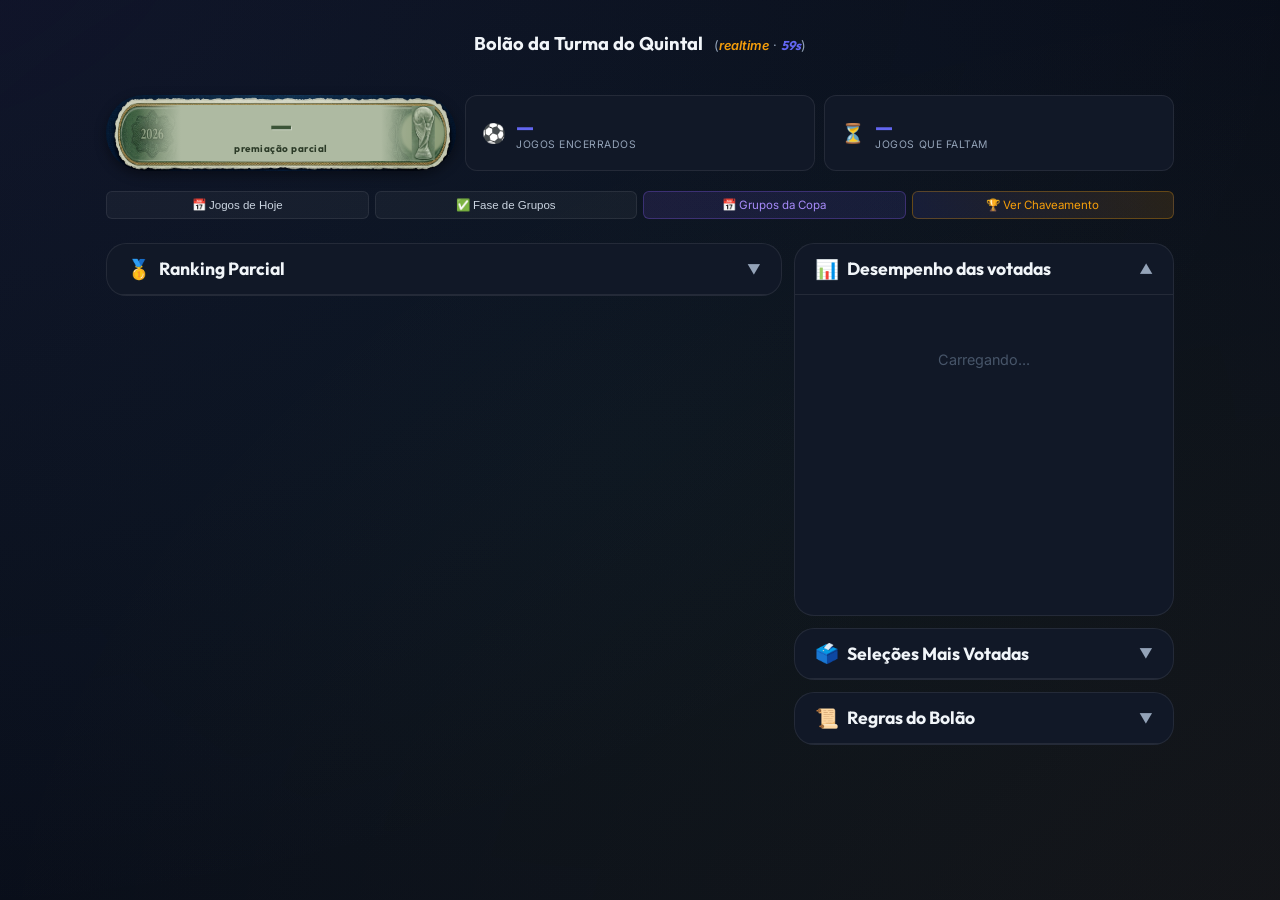
==== index.html @ 2f5d1791 "Add files via upload" ====
<!DOCTYPE html>
<html lang="pt-BR">
<head>
  <meta charset="UTF-8">
  <meta name="viewport" content="width=device-width, initial-scale=1.0">
  <title>🏆 Ranking do Bolão - Copa 2026</title>
  <meta name="description" content="Bolão da turma do Quintal - Copa do Mundo 2026">
  <link rel="preconnect" href="https://fonts.googleapis.com">
  <link rel="preconnect" href="https://fonts.gstatic.com" crossorigin>
  <link href="https://fonts.googleapis.com/css2?family=Outfit:wght@300;400;500;600;700;800;900&family=Inter:wght@300;400;500;600;700&display=swap" rel="stylesheet">

  <style>
    :root {
      --bg-base: #0a0e1a;
      --bg-card: #111827;
      --bg-card2: #1a2235;
      --bg-glass: rgba(255,255,255,0.04);
      --border: rgba(255,255,255,0.08);
      --border-glow: rgba(99,102,241,0.3);
      --primary: #6366f1;
      --primary-glow: rgba(99,102,241,0.25);
      --gold: #f59e0b;
      --gold-glow: rgba(245,158,11,0.3);
      --silver: #94a3b8;
      --bronze: #cd7c4b;
      --text: #f1f5f9;
      --text-secondary: #94a3b8;
      --text-muted: #475569;
      --green: #10b981;
      --green-glow: rgba(16,185,129,0.2);
      --red: #ef4444;
      --yellow: #eab308;
    }

    * { box-sizing: border-box; margin: 0; padding: 0; }

    body {
      background: var(--bg-base);
      color: var(--text);
      font-family: 'Inter', sans-serif;
      min-height: 100vh;
      overflow-x: hidden;
    }

    /* Animated background */
    body::before {
      content: '';
      position: fixed;
      top: -50%;
      left: -50%;
      width: 200%;
      height: 200%;
      background: 
        radial-gradient(ellipse at 20% 20%, rgba(99,102,241,0.08) 0%, transparent 50%),
        radial-gradient(ellipse at 80% 80%, rgba(245,158,11,0.05) 0%, transparent 50%),
        radial-gradient(ellipse at 50% 50%, rgba(16,185,129,0.04) 0%, transparent 60%);
      animation: bgPulse 8s ease-in-out infinite alternate;
      pointer-events: none;
      z-index: 0;
    }

    @keyframes bgPulse {
      0% { transform: scale(1) rotate(0deg); }
      100% { transform: scale(1.05) rotate(1deg); }
    }

    .page-wrapper {
      position: relative;
      z-index: 1;
      max-width: 1100px;
      margin: 0 auto;
      padding: 2rem 1rem;
    }

    /* ===== HEADER ===== */
    .header {
      text-align: center;
      margin-bottom: 2.5rem;
      position: relative;
    }

    .header-badge {
      display: inline-flex;
      align-items: center;
      gap: 8px;
      background: rgba(245,158,11,0.12);
      border: 1px solid rgba(245,158,11,0.3);
      border-radius: 50px;
      padding: 6px 16px;
      font-size: 0.78rem;
      font-weight: 600;
      color: var(--gold);
      letter-spacing: 0.05em;
      text-transform: uppercase;
      margin-bottom: 1rem;
    }

    .live-dot {
      width: 8px;
      height: 8px;
      background: var(--green);
      border-radius: 50%;
      animation: livePulse 1.5s ease-in-out infinite;
      box-shadow: 0 0 6px var(--green);
    }

    @keyframes livePulse {
      0%, 100% { opacity: 1; transform: scale(1); }
      50% { opacity: 0.6; transform: scale(0.8); }
    }

    .header h1 {
      font-family: 'Outfit', sans-serif;
      font-size: clamp(2rem, 5vw, 3.5rem);
      font-weight: 900;
      background: linear-gradient(135deg, #f59e0b 0%, #f1f5f9 40%, #6366f1 100%);
      -webkit-background-clip: text;
      -webkit-text-fill-color: transparent;
      background-clip: text;
      line-height: 1.1;
      margin-bottom: 0.5rem;
    }

    .header-sub {
      color: var(--text-secondary);
      font-size: 1.15rem;
      font-weight: 500;
    }

    .header-title-text {
      font-family: 'Outfit', sans-serif;
      font-weight: 700;
      color: var(--text);
    }

    .header-meta {
      font-size: 0.8rem;
      color: var(--text-secondary);
      font-weight: 400;
      margin-left: 6px;
    }

    .header-meta i {
      font-style: italic;
    }

    .header-meta i:first-of-type {
      color: var(--gold);
      font-weight: 600;
    }

    .timer-style {
      color: var(--primary);
      font-weight: 700;
      font-family: 'Outfit', sans-serif;
      font-style: italic;
    }

    /* ===== INFO CARDS ===== */
    .info-grid {
      display: grid;
      grid-template-columns: repeat(auto-fit, minmax(140px, 1fr));
      gap: 0.6rem;
      margin-bottom: 1.25rem;
    }

    .info-card {
      background: var(--bg-card);
      border: 1px solid var(--border);
      border-radius: 12px;
      padding: 0.65rem 1rem;
      text-align: center;
      display: flex;
      align-items: center;
      gap: 10px;
      transition: transform 0.2s, border-color 0.2s;
    }

    .info-card:hover {
      border-color: var(--border-glow);
    }

    .info-card .icon {
      font-size: 1.2rem;
      flex-shrink: 0;
    }

    .info-card .kpi-text {
      text-align: left;
    }

    .info-card .value {
      font-family: 'Outfit', sans-serif;
      font-size: 1.3rem;
      font-weight: 800;
      color: var(--primary);
      line-height: 1.1;
    }

    .info-card .label {
      font-size: 0.65rem;
      color: var(--text-secondary);
      text-transform: uppercase;
      letter-spacing: 0.05em;
      margin-top: 1px;
    }

    .info-card.premio-card {
      position: relative;
      background: url('botao.png') no-repeat center center !important;
      background-size: 100% 100% !important;
      border: none !important;
      border-radius: 999px !important;
      padding: 0.35rem 2rem !important;
      display: flex;
      align-items: center;
      justify-content: center;
      min-height: 76px;
      overflow: hidden;
      box-shadow: 0 4px 12px rgba(0,0,0,0.4);
      transition: all 0.3s cubic-bezier(0.4, 0, 0.2, 1);
    }

    .info-card.premio-card .kpi-text {
      text-align: center;
      display: flex;
      flex-direction: column;
      align-items: center;
      justify-content: center;
      width: 100%;
      max-width: 480px;
      background: linear-gradient(90deg, rgba(174,186,162,0) 0%, rgba(174,186,162,1) 15%, rgba(174,186,162,1) 85%, rgba(174,186,162,0) 100%);
      padding: 6px 30px;
      z-index: 1;
    }

    .info-card.premio-card .decor-right-bg {
      position: absolute;
      right: 9.2%;
      top: 50%;
      transform: translate(50%, -50%);
      width: 44px;
      height: 44px;
      border-radius: 50%;
      background: radial-gradient(circle, #94a582 0%, #879774 100%);
      z-index: 1;
      filter: blur(1px);
    }

    .info-card.premio-card .decor-right-taca {
      position: absolute;
      right: 9.2%;
      top: 50%;
      transform: translate(50%, -50%);
      height: 54px;
      width: auto;
      z-index: 2;
      opacity: 0.95;
    }

    .info-card.premio-card .value {
      font-family: 'Outfit', 'Georgia', serif;
      font-size: 1.6rem;
      font-weight: 800;
      color: #3b5437 !important; /* Verde dólar escuro */
      text-shadow: 1px 1px 0px rgba(255,255,255,0.4);
      letter-spacing: -0.01em;
      line-height: 1.1;
      margin-bottom: 1px;
    }

    .info-card.premio-card .label {
      font-family: 'Outfit', sans-serif;
      font-size: 0.62rem !important;
      font-weight: 700;
      color: #2b3a27 !important;
      text-transform: none !important;
      letter-spacing: 0.05em;
      display: flex;
      align-items: center;
      justify-content: center;
      gap: 4px;
    }

    .info-card.premio-card:hover {
      box-shadow: 0 6px 15px rgba(133, 187, 101, 0.25), inset 0 1px 3px rgba(255,255,255,0.3);
    }

    /* ===== MAIN LAYOUT ===== */
    .main-layout {
      display: grid;
      grid-template-columns: 1fr 380px;
      gap: 0.75rem;
      align-items: start;
    }

    @media (max-width: 900px) {
      .main-layout { grid-template-columns: 1fr; }
    }

    /* ===== RANKING CARD ===== */
    .card {
      background: var(--bg-card);
      border: 1px solid var(--border);
      border-radius: 20px;
      overflow: hidden;
    }

    .card-header {
      padding: 0.8rem 1.25rem;
      border-bottom: 1px solid var(--border);
      display: flex;
      align-items: center;
      justify-content: space-between;
    }

    .card-title {
      font-family: 'Outfit', sans-serif;
      font-size: 1.1rem;
      font-weight: 700;
      display: flex;
      align-items: center;
      gap: 8px;
    }

    .card-title .icon { font-size: 1.2rem; }

    .refresh-btn {
      background: rgba(99,102,241,0.15);
      border: 1px solid rgba(99,102,241,0.3);
      color: var(--primary);
      border-radius: 8px;
      padding: 6px 12px;
      font-size: 0.8rem;
      cursor: pointer;
      display: flex;
      align-items: center;
      gap: 6px;
      transition: all 0.2s;
      font-family: 'Inter', sans-serif;
    }

    .refresh-btn:hover {
      background: rgba(99,102,241,0.25);
      transform: scale(1.03);
    }

    .refresh-icon { transition: transform 0.6s ease; }
    .refresh-btn.spinning .refresh-icon { transform: rotate(360deg); }

    /* ===== RANKING LIST ===== */
    .ranking-list {
      padding: 1rem;
    }

    .ranking-item {
      display: grid;
      grid-template-columns: 40px 36px auto 1fr auto;
      align-items: center;
      gap: 12px;
      padding: 14px 12px;
      border-radius: 14px;
      margin-bottom: 8px;
      background: var(--bg-glass);
      border: 1px solid transparent;
      transition: all 0.3s ease;
      position: relative;
      overflow: hidden;
      cursor: pointer;
    }

    .ranking-item::before {
      content: '';
      position: absolute;
      inset: 0;
      background: linear-gradient(90deg, transparent, var(--item-glow, transparent));
      opacity: 0;
      transition: opacity 0.3s;
    }

    .ranking-item:hover {
      background: rgba(255,255,255,0.06);
      border-color: var(--border);
    }

    .ranking-item:hover::before { opacity: 1; }

    .ranking-item.rank-1 {
      background: linear-gradient(135deg, rgba(245,158,11,0.12), rgba(245,158,11,0.04));
      border-color: rgba(245,158,11,0.2);
      --item-glow: rgba(245,158,11,0.1);
    }

    .ranking-item.rank-2 {
      background: linear-gradient(135deg, rgba(148,163,184,0.1), rgba(148,163,184,0.03));
      border-color: rgba(148,163,184,0.15);
      --item-glow: rgba(148,163,184,0.1);
    }

    .ranking-item.rank-3 {
      background: linear-gradient(135deg, rgba(205,124,75,0.1), rgba(205,124,75,0.03));
      border-color: rgba(205,124,75,0.15);
      --item-glow: rgba(205,124,75,0.1);
    }

    .rank-badge {
      width: 36px;
      height: 36px;
      border-radius: 10px;
      display: flex;
      align-items: center;
      justify-content: center;
      font-family: 'Outfit', sans-serif;
      font-weight: 800;
      font-size: 1rem;
      flex-shrink: 0;
    }

    .rank-badge.r1 { background: linear-gradient(135deg, #f59e0b, #d97706); color: #fff; box-shadow: 0 4px 12px rgba(245,158,11,0.4); }
    .rank-badge.r2 { background: linear-gradient(135deg, #94a3b8, #64748b); color: #fff; box-shadow: 0 4px 12px rgba(148,163,184,0.3); }
    .rank-badge.r3 { background: linear-gradient(135deg, #cd7c4b, #a05a30); color: #fff; box-shadow: 0 4px 12px rgba(205,124,75,0.3); }
    .rank-badge.rN { background: rgba(255,255,255,0.07); color: var(--text-muted); border: 1px solid var(--border); }

    .flag-img {
      width: 36px;
      height: 26px;
      object-fit: cover;
      border-radius: 5px;
      border: 1px solid rgba(255,255,255,0.1);
      box-shadow: 0 2px 8px rgba(0,0,0,0.3);
      flex-shrink: 0;
    }

    .item-info { min-width: 0; }

    .item-name {
      font-family: 'Outfit', sans-serif;
      font-weight: 700;
      font-size: 0.95rem;
      white-space: nowrap;
      overflow: hidden;
      text-overflow: ellipsis;
    }

    .item-team {
      font-size: 0.76rem;
      color: var(--text-muted);
      display: flex;
      align-items: center;
      gap: 4px;
      margin-top: 2px;
    }

    .item-team .wins-badge {
      background: rgba(16,185,129,0.15);
      color: var(--green);
      border: 1px solid rgba(16,185,129,0.2);
      border-radius: 4px;
      padding: 1px 5px;
      font-size: 0.68rem;
      font-weight: 600;
    }

    .item-team .eliminated-badge {
      background: rgba(239,68,68,0.12);
      color: var(--red);
      border: 1px solid rgba(239,68,68,0.2);
      border-radius: 4px;
      padding: 1px 5px;
      font-size: 0.68rem;
      font-weight: 600;
    }

    /* Progress bar */
    .progress-col {
      display: flex;
      flex-direction: column;
      gap: 4px;
      min-width: 0;
    }

    .progress-bar-wrap {
      background: rgba(255,255,255,0.06);
      border-radius: 50px;
      height: 8px;
      overflow: hidden;
      position: relative;
    }

    .progress-bar-fill {
      height: 100%;
      border-radius: 50px;
      transition: width 1s cubic-bezier(0.4, 0, 0.2, 1);
      position: relative;
    }

    .progress-bar-fill::after {
      content: '';
      position: absolute;
      top: 0;
      right: 0;
      width: 20px;
      height: 100%;
      background: linear-gradient(90deg, transparent, rgba(255,255,255,0.4));
      border-radius: 50px;
      animation: shimmer 2s infinite;
    }

    @keyframes shimmer {
      0% { opacity: 0; }
      50% { opacity: 1; }
      100% { opacity: 0; }
    }

    .progress-pct {
      font-family: 'Outfit', sans-serif;
      font-weight: 800;
      font-size: 1.05rem;
      text-align: right;
      flex-shrink: 0;
      min-width: 52px;
    }

    /* ===== CHART CARD ===== */
    .chart-section {
      display: flex;
      flex-direction: column;
      gap: 0.75rem;
    }

    .chart-wrap {
      padding: 1.5rem;
      position: relative;
      min-height: 320px;
    }

    .chart-bars {
      display: flex;
      flex-direction: column;
      gap: 12px;
    }

    .chart-bar-row {
      display: grid;
      grid-template-columns: 110px 1fr 58px;
      align-items: center;
      gap: 10px;
    }

    .chart-bar-label {
      font-size: 0.78rem;
      font-weight: 600;
      color: var(--text-secondary);
      text-align: right;
      display: flex;
      align-items: center;
      gap: 6px;
      justify-content: flex-end;
    }

    .chart-bar-label img {
      width: 22px;
      height: 16px;
      object-fit: cover;
      border-radius: 3px;
      flex-shrink: 0;
    }

    .chart-bar-outer {
      background: rgba(255,255,255,0.05);
      border-radius: 50px;
      height: 22px;
      overflow: hidden;
      position: relative;
    }

    .chart-bar-inner {
      height: 100%;
      border-radius: 50px;
      transition: width 1.2s cubic-bezier(0.4, 0, 0.2, 1);
      display: flex;
      align-items: center;
      justify-content: flex-end;
      padding-right: 8px;
      font-size: 0.7rem;
      font-weight: 700;
      color: rgba(255,255,255,0.9);
    }

    .chart-bar-pct {
      font-family: 'Outfit', sans-serif;
      font-weight: 700;
      font-size: 0.85rem;
      color: var(--text-secondary);
    }

    /* ===== RECENT RESULTS ===== */
    .results-list {
      padding: 0.75rem 1rem;
      display: flex;
      flex-direction: column;
      gap: 8px;
    }

    .result-item {
      display: flex;
      align-items: center;
      justify-content: space-between;
      padding: 10px 12px;
      background: var(--bg-glass);
      border-radius: 10px;
      border: 1px solid var(--border);
      font-size: 0.82rem;
    }

    .result-teams {
      display: flex;
      align-items: center;
      gap: 6px;
      font-weight: 600;
    }

    .result-teams img {
      width: 22px;
      height: 16px;
      object-fit: cover;
      border-radius: 3px;
    }

    .score-badge {
      background: rgba(99,102,241,0.2);
      color: var(--primary);
      border: 1px solid rgba(99,102,241,0.3);
      border-radius: 6px;
      padding: 3px 10px;
      font-family: 'Outfit', sans-serif;
      font-weight: 800;
      font-size: 0.9rem;
      letter-spacing: 2px;
    }

    .result-status {
      display: flex;
      align-items: center;
      gap: 5px;
      font-size: 0.73rem;
      color: var(--text-muted);
    }

    .status-dot-green {
      width: 6px;
      height: 6px;
      border-radius: 50%;
      background: var(--green);
      box-shadow: 0 0 5px var(--green);
    }

    /* ===== VOTERS POPUP ===== */
    .voters-modal {
      display: none;
      position: fixed;
      inset: 0;
      background: rgba(0,0,0,0.7);
      backdrop-filter: blur(8px);
      z-index: 100;
      place-items: center;
    }

    .voters-modal.open {
      display: grid;
      animation: fadeIn 0.2s ease;
    }

    @keyframes fadeIn {
      from { opacity: 0; }
      to { opacity: 1; }
    }

    .voters-content {
      background: var(--bg-card);
      border: 1px solid var(--border-glow);
      border-radius: 20px;
      padding: 2rem;
      max-width: 400px;
      width: 90%;
      animation: slideUp 0.25s ease;
    }

    @keyframes slideUp {
      from { transform: translateY(20px); opacity: 0; }
      to { transform: translateY(0); opacity: 1; }
    }

    .voters-title {
      font-family: 'Outfit', sans-serif;
      font-size: 1.2rem;
      font-weight: 800;
      margin-bottom: 1rem;
      display: flex;
      align-items: center;
      gap: 10px;
    }

    .voter-chip {
      display: inline-flex;
      align-items: center;
      gap: 6px;
      background: rgba(255,255,255,0.06);
      border: 1px solid var(--border);
      border-radius: 50px;
      padding: 6px 12px;
      font-size: 0.82rem;
      font-weight: 500;
      margin: 4px;
    }

    .voter-chip .avatar {
      width: 22px;
      height: 22px;
      border-radius: 50%;
      background: linear-gradient(135deg, var(--primary), #a855f7);
      display: flex;
      align-items: center;
      justify-content: center;
      font-size: 0.65rem;
      font-weight: 700;
      color: #fff;
    }

    .close-btn {
      margin-top: 1.5rem;
      width: 100%;
      background: rgba(99,102,241,0.15);
      border: 1px solid rgba(99,102,241,0.3);
      color: var(--primary);
      border-radius: 10px;
      padding: 10px;
      font-family: 'Outfit', sans-serif;
      font-weight: 700;
      font-size: 0.9rem;
      cursor: pointer;
      transition: all 0.2s;
    }

    .close-btn:hover {
      background: rgba(99,102,241,0.25);
    }

    /* ===== LAST UPDATE ===== */
    .last-update {
      text-align: center;
      font-size: 0.75rem;
      color: var(--text-muted);
      padding: 0.75rem;
    }

    /* ===== FOOTER LINK ===== */
    .footer-link {
      text-align: center;
      margin-top: 2rem;
      padding: 1rem;
    }

    .footer-link a {
      display: inline-flex;
      align-items: center;
      gap: 8px;
      color: var(--text-secondary);
      text-decoration: none;
      font-size: 0.85rem;
      transition: color 0.2s;
    }

    .footer-link a:hover { color: var(--primary); }

    /* ===== LOADING STATE ===== */
    .skeleton {
      background: linear-gradient(90deg, rgba(255,255,255,0.04) 25%, rgba(255,255,255,0.08) 50%, rgba(255,255,255,0.04) 75%);
      background-size: 200% 100%;
      animation: skeleton 1.5s infinite;
      border-radius: 8px;
    }

    @keyframes skeleton {
      0% { background-position: 200% 0; }
      100% { background-position: -200% 0; }
    }

    /* ===== CROWN ANIMATION ===== */
    .crown-spin {
      display: inline-block;
      animation: crownspin 4s ease-in-out infinite;
    }

    @keyframes crownspin {
      0%, 100% { transform: rotate(-5deg) scale(1); }
      50% { transform: rotate(5deg) scale(1.1); }
    }

    /* ===== COPA STAGE INFO ===== */
    .stage-info {
      display: flex;
      align-items: center;
      justify-content: center;
      gap: 6px;
      flex-wrap: wrap;
      margin-bottom: 1.5rem;
    }

    .stage-chip {
      background: rgba(255,255,255,0.04);
      border: 1px solid var(--border);
      border-radius: 6px;
      padding: 6px 10px;
      font-size: 0.72rem;
      color: #cbd5e1;
      display: flex;
      align-items: center;
      justify-content: center;
      gap: 4px;
      flex: 1 1 140px;
      text-align: center;
      cursor: pointer;
      transition: all 0.2s ease;
    }

    .stage-chip:hover {
      background: rgba(255,255,255,0.08);
      color: var(--text);
      border-color: var(--border-glow);
    }

    .stage-chip.active {
      background: rgba(99,102,241,0.12);
      border-color: rgba(99,102,241,0.3);
      color: var(--primary);
      font-weight: 600;
    }

    .stage-chip.done {
      background: rgba(16,185,129,0.08);
      border-color: rgba(16,185,129,0.2);
      color: var(--green);
    }

    /* Tooltip on hover */
    .tooltip-wrap {
      position: relative;
    }

    .tooltip-wrap:hover .tooltip-box {
      display: block;
    }

    .tooltip-box {
      display: none;
      position: absolute;
      bottom: calc(100% + 8px);
      left: 50%;
      transform: translateX(-50%);
      background: #1e293b;
      border: 1px solid var(--border);
      border-radius: 8px;
      padding: 6px 10px;
      font-size: 0.72rem;
      color: var(--text-secondary);
      white-space: nowrap;
      z-index: 10;
      pointer-events: none;
    }

    /* NO CHANCE state */
    .no-chance {
      opacity: 0.4;
    }

    /* Animação entrada items */
    @keyframes slideInLeft {
      from { opacity: 0; transform: translateX(-20px); }
      to { opacity: 1; transform: translateX(0); }
    }

    .ranking-item {
      animation: slideInLeft 0.4s ease both;
    }

    .ranking-item:nth-child(1) { animation-delay: 0.05s; }
    .ranking-item:nth-child(2) { animation-delay: 0.1s; }
    .ranking-item:nth-child(3) { animation-delay: 0.15s; }
    .ranking-item:nth-child(4) { animation-delay: 0.2s; }
    .ranking-item:nth-child(5) { animation-delay: 0.25s; }
    .ranking-item:nth-child(6) { animation-delay: 0.3s; }
    .ranking-item:nth-child(7) { animation-delay: 0.35s; }
    .ranking-item:nth-child(8) { animation-delay: 0.4s; }
    .ranking-item:nth-child(9) { animation-delay: 0.45s; }
    .ranking-item:nth-child(10) { animation-delay: 0.5s; }

    .empty-state {
      text-align: center;
      color: var(--text-muted);
      padding: 2rem;
      font-size: 0.9rem;
    }

    .tag-jogos {
      font-size: 0.7rem;
      color: var(--text-muted);
      font-weight: 400;
    }

    /* ===== MOST VOTED LIST ===== */
    .most-voted-list {
      padding: 0.75rem 1rem;
      display: flex;
      flex-direction: column;
      gap: 6px;
    }

    .mv-item {
      border-radius: 12px;
      border: 1px solid var(--border);
      overflow: hidden;
      transition: border-color 0.2s;
    }

    .mv-item:hover {
      border-color: var(--border-glow);
    }

    .mv-header {
      display: grid;
      grid-template-columns: 28px 30px 1fr auto 28px;
      align-items: center;
      gap: 8px;
      padding: 9px 12px;
      cursor: pointer;
      background: var(--bg-glass);
      transition: background 0.2s;
    }

    .mv-header:hover { background: rgba(255,255,255,0.07); }

    .mv-rank {
      font-family: 'Outfit', sans-serif;
      font-weight: 800;
      font-size: 0.85rem;
      color: var(--text-muted);
      text-align: center;
    }

    .mv-rank.gold   { color: var(--gold); }
    .mv-rank.silver { color: var(--silver); }
    .mv-rank.bronze { color: var(--bronze); }

    .mv-flag {
      width: 30px;
      height: 21px;
      object-fit: cover;
      border-radius: 4px;
      border: 1px solid rgba(255,255,255,0.1);
    }

    .mv-name {
      font-family: 'Outfit', sans-serif;
      font-weight: 700;
      font-size: 0.88rem;
      white-space: nowrap;
      overflow: hidden;
      text-overflow: ellipsis;
    }

    .mv-votes {
      font-family: 'Outfit', sans-serif;
      font-weight: 800;
      font-size: 0.85rem;
      color: var(--primary);
      white-space: nowrap;
    }

    .mv-chevron {
      font-size: 0.7rem;
      color: var(--text-muted);
      transition: transform 0.25s;
      text-align: center;
    }

    .mv-item.open .mv-chevron { transform: rotate(180deg); }

    .mv-voters {
      display: none;
      padding: 8px 12px 10px;
      background: rgba(0,0,0,0.2);
      flex-wrap: wrap;
      gap: 4px;
    }

    .mv-item.open .mv-voters { display: flex; }

    .mv-voter-tag {
      background: rgba(99,102,241,0.12);
      border: 1px solid rgba(99,102,241,0.2);
      color: var(--text-secondary);
      border-radius: 50px;
      padding: 3px 10px;
      font-size: 0.75rem;
      font-weight: 500;
    }

    /* ===== COLLAPSIBLE CARDS ===== */
    .card-chevron {
      font-size: 0.85rem;
      color: var(--text-secondary);
      transition: transform 0.25s ease;
      display: inline-block;
      transform: rotate(180deg);
    }

    .card.collapsed .card-chevron {
      transform: rotate(0deg);
    }

    .card-body-collapse {
      max-height: 2000px;
      overflow: hidden;
      transition: max-height 0.4s cubic-bezier(0.4, 0, 0.2, 1), opacity 0.3s ease;
      opacity: 1;
    }

    .card.collapsed .card-body-collapse {
      max-height: 0;
      opacity: 0;
      pointer-events: none;
    }

    /* Mobile-first enhancements for smartphone screen widths */
    @media (max-width: 520px) {
      .page-wrapper {
        padding: 1rem 0.5rem;
      }
      .header {
        margin-bottom: 1.5rem;
      }
      .header h1 {
        font-size: 2.2rem;
      }
      .info-grid {
        grid-template-columns: 1fr 1fr;
        gap: 0.5rem;
      }
      .info-card {
        padding: 0.5rem 0.75rem;
        gap: 8px;
      }
      .info-card.premio-card {
        grid-column: span 2;
        min-height: 60px !important;
      }
      .info-card.premio-card .decor-right-bg {
        width: 32px !important;
        height: 32px !important;
        right: 9.2% !important;
      }
      .info-card.premio-card .decor-right-taca {
        height: 42px !important;
        right: 9.2% !important;
      }
      .info-card .value {
        font-size: 1.15rem;
      }
      .info-card .label {
        font-size: 0.6rem;
      }
      
      .ranking-list {
        padding: 0.5rem;
      }
      .ranking-item {
        grid-template-columns: 32px 32px 1fr auto;
        gap: 8px;
        padding: 10px 8px;
        border-radius: 10px;
      }
      .rank-badge {
        width: 30px;
        height: 30px;
        font-size: 0.85rem;
      }
      .flag-img {
        width: 32px;
        height: 22px;
      }
      .item-name {
        font-size: 0.85rem;
      }
      .item-team {
        font-size: 0.7rem;
      }
      .item-team .wins-badge, .item-team .eliminated-badge {
        font-size: 0.62rem;
        padding: 0 4px;
      }
      .progress-col {
        display: none;
      }
      .progress-pct {
        font-size: 0.95rem;
        min-width: auto;
      }

      .stage-info {
        gap: 4px;
        margin-bottom: 1rem;
      }
      .stage-chip {
        padding: 4px 6px;
        font-size: 0.68rem;
        gap: 2px;
        flex: 1 1 110px;
      }

      #stageGamesList {
        grid-template-columns: 1fr !important;
        padding: 0.75rem !important;
        max-height: 340px;
      }
      
      .result-item {
        padding: 10px 8px !important;
        gap: 4px !important;
      }
      
      .result-teams {
        font-size: 0.78rem !important;
        gap: 4px !important;
      }
      
      .result-teams img {
        width: 18px;
        height: 12px;
      }
      
      .score-badge {
        font-size: 0.72rem !important;
        padding: 2px 6px !important;
        min-width: 68px;
      }

      .chart-wrap {
        padding: 1rem;
        min-height: auto;
      }
      .chart-bar-row {
        grid-template-columns: 85px 1fr 48px;
        gap: 6px;
      }
      .chart-bar-label {
        font-size: 0.72rem;
      }
      .chart-bar-label img {
        width: 18px;
        height: 13px;
      }
      .chart-bar-outer {
        height: 18px;
      }
      .chart-bar-pct {
        font-size: 0.75rem;
      }
      
      .voters-content {
        padding: 1.25rem;
        width: 95%;
      }
      .voter-chip {
        font-size: 0.78rem;
        padding: 4px 10px;
      }
    }
  </style>
</head>

<body>

<!-- Voters Modal -->
<div class="voters-modal" id="votersModal" onclick="closeModal(event)">
  <div class="voters-content">
    <div class="voters-title">
      <span id="modalFlag"></span>
      <span id="modalTeamName"></span>
    </div>
    <div id="modalVotersList"></div>
    <button class="close-btn" onclick="document.getElementById('votersModal').classList.remove('open')">Fechar</button>
  </div>
</div>

<div class="page-wrapper">

  <!-- Header -->
  <div class="header">
    <p class="header-sub">
      <span class="header-title-text">Bolão da Turma do Quintal</span>
      <span class="header-meta">
        (<i>realtime</i> · <i id="updateTimer" class="timer-style">—</i>)
      </span>
    </p>
  </div>

  <!-- Info Cards -->
  <div class="info-grid">
    <div class="info-card premio-card">
      <div class="decor-right-bg"></div>
      <img src="taca_oliva.png" class="decor-right-taca" alt="Taça">
      <div class="kpi-text">
        <div class="value" id="premioValor">—</div>
        <div class="label" id="premioLider">premiação parcial</div>
      </div>
    </div>
    <div class="info-card">
      <div class="icon">⚽</div>
      <div class="kpi-text">
        <div class="value" id="totalJogos">—</div>
        <div class="label">Jogos Encerrados</div>
      </div>
    </div>
    <div class="info-card">
      <div class="icon">⏳</div>
      <div class="kpi-text">
        <div class="value" id="jogosRestantes">—</div>
        <div class="label">Jogos que Faltam</div>
      </div>
    </div>
  </div>

  <!-- Stage info -->
  <div class="stage-info" id="stageInfo">
    <button class="stage-chip" data-stage="today" onclick="changeGamesStage('today')">📅 Jogos de Hoje</button>
    <button class="stage-chip" data-stage="groups" onclick="changeGamesStage('groups')">✅ Fase de Grupos</button>
    <button class="stage-chip" data-stage="r32" onclick="changeGamesStage('r32')" style="display: none;">16 Avos (R32)</button>
    <button class="stage-chip" data-stage="oitavas" onclick="changeGamesStage('oitavas')" style="display: none;">Oitavas</button>
    <button class="stage-chip" data-stage="quartas" onclick="changeGamesStage('quartas')" style="display: none;">Quartas</button>
    <button class="stage-chip" data-stage="semi" onclick="changeGamesStage('semi')" style="display: none;">Semifinais</button>
    <button class="stage-chip" data-stage="final" onclick="changeGamesStage('final')" style="display: none;">Finais</button>
    <a href="grupos.html" class="stage-chip" style="display:inline-flex;align-items:center;gap:5px;text-decoration:none;background:linear-gradient(135deg,rgba(139,92,246,0.12),rgba(99,102,241,0.12));border-color:rgba(139,92,246,0.3);color:#a78bfa;">📅 Grupos da Copa</a>
    <a href="chaveamento.html" class="stage-chip" style="display:inline-flex;align-items:center;gap:5px;text-decoration:none;background:linear-gradient(245deg,rgba(245,158,11,0.12),rgba(99,102,241,0.12));border-color:rgba(245,158,11,0.3);color:var(--gold);">🏆 Ver Chaveamento</a>
  </div>

  <!-- Games Container (controlled by Stage Chips) -->
  <div class="card" id="gamesCard" style="margin-bottom: 1.5rem; display: none;">
    <div class="card-header">
      <div class="card-title">
        <span class="icon">⚽</span> Jogos da Copa · <span id="activeStageTitle" style="color: var(--primary);">Fase de Grupos</span>
      </div>
    </div>
    <div class="results-list" id="stageGamesList" style="max-height: 380px; overflow-y: auto; display: grid; grid-template-columns: repeat(auto-fill, minmax(280px, 1fr)); gap: 10px; padding: 1.25rem;">
      <div class="empty-state">Carregando jogos...</div>
    </div>
  </div>

  <!-- Main Layout -->
  <div class="main-layout">

    <!-- Ranking List (left) -->
    <div class="card collapsed" id="rankingCard">
      <div class="card-header" onclick="toggleCard('rankingCard')" style="cursor: pointer;">
        <div class="card-title">
          <span class="icon">🥇</span> Ranking Parcial
        </div>
        <div style="display: flex; align-items: center; gap: 8px; flex-shrink: 0;">
          <button class="refresh-btn" id="refreshBtn" onclick="refreshData(event)" style="display: none;">
            <span class="refresh-icon" id="refreshIcon">↻</span> Atualizar
          </button>
          <span class="card-chevron">▼</span>
        </div>
      </div>
      <div class="card-body-collapse">
        <div class="ranking-list" id="rankingList">
          <div class="empty-state">Carregando dados da Copa...</div>
        </div>
        <div class="last-update" id="lastUpdate">—</div>
      </div>
    </div>

    <!-- Right column -->
    <div class="chart-section">

      <!-- Chart Card -->
      <div class="card" id="chartCard">
        <div class="card-header" onclick="toggleCard('chartCard')" style="cursor: pointer;">
          <div class="card-title"><span class="icon">📊</span> Desempenho das votadas</div>
          <span class="card-chevron">▼</span>
        </div>
        <div class="card-body-collapse">
          <div class="chart-wrap">
            <div class="chart-bars" id="chartBars">
              <div class="empty-state">Carregando...</div>
            </div>
          </div>
        </div>
      </div>

      <!-- Seleções Mais Votadas -->
      <div class="card collapsed" id="mostVotedCard">
        <div class="card-header" onclick="toggleCard('mostVotedCard')" style="cursor: pointer;">
          <div class="card-title"><span class="icon">🗳️</span> Seleções Mais Votadas</div>
          <span class="card-chevron">▼</span>
        </div>
        <div class="card-body-collapse">
          <div class="most-voted-list" id="mostVotedList">
            <div class="empty-state">Carregando...</div>
          </div>
        </div>
      </div>

      <!-- Regras do Bolão -->
      <div class="card collapsed" id="rulesCard">
        <div class="card-header" onclick="toggleCard('rulesCard')" style="cursor: pointer;">
          <div class="card-title"><span class="icon">📜</span> Regras do Bolão</div>
          <span class="card-chevron">▼</span>
        </div>
        <div class="card-body-collapse">
          <div style="padding: 1.25rem; font-size: 0.85rem; line-height: 1.6; color: var(--text-secondary); display: flex; flex-direction: column; gap: 12px;">
            <div style="display: flex; gap: 10px; align-items: flex-start;">
              <span style="color: var(--primary); font-weight: bold; font-size: 1rem; line-height: 1.2;">•</span>
              <span>O vencedor do bolão será o participante que votou na seleção que melhor ficar colocada caso nenhuma das escolhidas seja a campeã.</span>
            </div>
            <div style="display: flex; gap: 10px; align-items: flex-start;">
              <span style="color: var(--primary); font-weight: bold; font-size: 1rem; line-height: 1.2;">•</span>
              <span>Caso nenhuma das seleções escolhidas passe de fase, o vencedor será quem escolheu a seleção que fizer melhor saldo de gols.</span>
            </div>
            <div style="display: flex; gap: 10px; align-items: flex-start;">
              <span style="color: var(--primary); font-weight: bold; font-size: 1rem; line-height: 1.2;">•</span>
              <span>Caso não tenha nenhum critério de desempate, pegamos o 30 pila de cada um e fizemos um churrasco. 🍖</span>
            </div>
          </div>
        </div>
      </div>



    </div>
  </div>



</div>

<script>
  // =========================================================
  // DADOS DOS PARTICIPANTES (do votos.csv)
  // =========================================================
  const PARTICIPANTES = [
    // teamEN = nome exato que a API retorna em home_team_name_en / away_team_name_en (lowercase)
    { name: "Denis Guarda",           team: "Espanha",         code: "es",     teamEN: "spain" },
    { name: "Vinicius Grassi",        team: "Senegal",         code: "sn",     teamEN: "senegal" },
    { name: "Roberto Joinvile",       team: "Espanha",         code: "es",     teamEN: "spain" },
    { name: "Carlo Bigo",             team: "Brasil",          code: "br",     teamEN: "brazil" },
    { name: "Matheus Santos bigode",  team: "Portugal",        code: "pt",     teamEN: "portugal" },
    { name: "Tiago Bicuira",          team: "Holanda",         code: "nl",     teamEN: "netherlands" },
    { name: "Maicon Espetinho",       team: "França",          code: "fr",     teamEN: "france" },
    { name: "Federico Renda",         team: "Argentina",       code: "ar",     teamEN: "argentina" },
    { name: "Leonardo Foesten",       team: "Brasil",          code: "br",     teamEN: "brazil" },
    { name: "Vinicius Reis",          team: "Alemanha",        code: "de",     teamEN: "germany" },
    { name: "João Pacheco",           team: "Argentina",       code: "ar",     teamEN: "argentina" },
    { name: "Rodrigo Bender",         team: "Espanha",         code: "es",     teamEN: "spain" },
    { name: "André Trento",           team: "Holanda",         code: "nl",     teamEN: "netherlands" },
    { name: "Vicente Filho",          team: "Portugal",        code: "pt",     teamEN: "portugal" },
    { name: "Gustavo Cunha",          team: "Brasil",          code: "br",     teamEN: "brazil" },
    { name: "Francisco Lamaison",     team: "Uruguai",         code: "uy",     teamEN: "uruguay" },
    { name: "Edu Alcará",             team: "França",          code: "fr",     teamEN: "france" },
    { name: "Gustavo Bassegio",       team: "Holanda",         code: "nl",     teamEN: "netherlands" },
    { name: "Deivid Mendes",          team: "Holanda",         code: "nl",     teamEN: "netherlands" },
    { name: "Felipe Pacheco",         team: "Argentina",       code: "ar",     teamEN: "argentina" },
    { name: "Alexandre Chaves",       team: "Espanha",         code: "es",     teamEN: "spain" },
    { name: "Edson Fehlauer",         team: "Brasil",          code: "br",     teamEN: "brazil" },
    { name: "Omar Conversa Fiada",    team: "França",          code: "fr",     teamEN: "france" },
    { name: "Guilherme Pruinelli",    team: "Portugal",        code: "pt",     teamEN: "portugal" },
    { name: "Alberto Mateus",         team: "Portugal",        code: "pt",     teamEN: "portugal" },
    { name: "Seco",                   team: "Espanha",         code: "es",     teamEN: "spain" },
    { name: "Rafael Pruinelli",       team: "Inglaterra",      code: "gb-eng", teamEN: "england" },
    { name: "Diego Fraga",            team: "Estados Unidos",  code: "us",     teamEN: "united states" },
  ];

  // Mapeamento de nomes de times da API (inglês) para português e código de bandeira
  const TEAM_MAP = {
    "mexico":                   { pt: "México",         code: "mx" },
    "south africa":             { pt: "África do Sul",  code: "za" },
    "south korea":              { pt: "Coreia do Sul",  code: "kr" },
    "czech republic":           { pt: "Tchéquia",       code: "cz" },
    "canada":                   { pt: "Canadá",         code: "ca" },
    "bosnia and herzegovina":   { pt: "Bósnia",         code: "ba" },
    "qatar":                    { pt: "Catar",          code: "qa" },
    "switzerland":              { pt: "Suíça",          code: "ch" },
    "brazil":                   { pt: "Brasil",         code: "br" },
    "morocco":                  { pt: "Marrocos",       code: "ma" },
    "haiti":                    { pt: "Haiti",          code: "ht" },
    "scotland":                 { pt: "Escócia",        code: "gb-sct" },
    "united states":            { pt: "Estados Unidos", code: "us" },
    "paraguay":                 { pt: "Paraguai",       code: "py" },
    "australia":                { pt: "Austrália",      code: "au" },
    "turkey":                   { pt: "Turquia",        code: "tr" },
    "germany":                  { pt: "Alemanha",       code: "de" },
    "curaçao":                  { pt: "Curaçao",        code: "cw" },
    "ivory coast":              { pt: "Costa do Marfim",code: "ci" },
    "ecuador":                  { pt: "Equador",        code: "ec" },
    "netherlands":              { pt: "Holanda",        code: "nl" },
    "japan":                    { pt: "Japão",          code: "jp" },
    "sweden":                   { pt: "Suécia",         code: "se" },
    "tunisia":                  { pt: "Tunísia",        code: "tn" },
    "belgium":                  { pt: "Bélgica",        code: "be" },
    "egypt":                    { pt: "Egito",          code: "eg" },
    "iran":                     { pt: "Irã",            code: "ir" },
    "new zealand":              { pt: "Nova Zelândia",  code: "nz" },
    "spain":                    { pt: "Espanha",        code: "es" },
    "cape verde":               { pt: "Cabo Verde",     code: "cv" },
    "saudi arabia":             { pt: "Arábia Saudita", code: "sa" },
    "uruguay":                  { pt: "Uruguai",        code: "uy" },
    "france":                   { pt: "França",         code: "fr" },
    "senegal":                  { pt: "Senegal",        code: "sn" },
    "iraq":                     { pt: "Iraque",         code: "iq" },
    "norway":                   { pt: "Noruega",        code: "no" },
    "argentina":                { pt: "Argentina",      code: "ar" },
    "algeria":                  { pt: "Argélia",        code: "dz" },
    "austria":                  { pt: "Áustria",        code: "at" },
    "jordan":                   { pt: "Jordânia",       code: "jo" },
    "portugal":                 { pt: "Portugal",       code: "pt" },
    "democratic republic of the congo": { pt: "RD Congo", code: "cd" },
    "uzbekistan":               { pt: "Uzbequistão",    code: "uz" },
    "colombia":                 { pt: "Colômbia",       code: "co" },
    "england":                  { pt: "Inglaterra",     code: "gb-eng" },
    "croatia":                  { pt: "Croácia",        code: "hr" },
    "ghana":                    { pt: "Gana",           code: "gh" },
    "panama":                   { pt: "Panamá",         code: "pa" },
  };

  // Fase da copa → número da fase (0-indexed, máximo 7 fases de eliminação)
  // Grupo (3 jogos) + R32 + R16 + QF + SF + Final = 8 fases contáveis
  // Cada fase vale 12.5%

  // Quantas fases de eliminação essa copa tem:
  // Grupos (1ª, 2ª, 3ª rodada) = 3 jogos antes de avançar → conta como 1 vitória de grupo
  // SIMPLIFICAÇÃO DO BOLÃO: cada vitória (qualquer jogo) = 12.5%
  // Total de fases possíveis: 8 (grupo fase 1, fase 2, fase 3, R32, R16, QF, SF, Final)
  // Logo: cada fase = 12.5%
  
  // Para o bolão: contamos TODAS as vitórias da seleção na copa
  // = número de vitórias × 12.5%

  const CHANCE_PER_WIN = 12.5;

  let gamesData = [];
  let currentSelectedStage = null;
  let teamWins = {}; // { teamNameEN: { wins: N, games: [...] } }
  let countdownSeconds = 60;
  let countdownInterval = null;

  // =========================================================
  // BUSCAR DADOS DA API
  // =========================================================
  async function fetchGames() {
    try {
      const resp = await fetch('https://worldcup26.ir/get/games', {
        mode: 'cors',
        headers: { 'Accept': 'application/json' }
      });
      if (!resp.ok) throw new Error('API indisponível');
      const json = await resp.json();
      return json.games || [];
    } catch (e) {
      console.error('Erro na API da Copa:', e);
      return null;
    }
  }

  // =========================================================
  // PROCESSAR RESULTADOS
  // =========================================================
  function processGames(games) {
    teamWins = {};
    let finishedGames = [];
    let upcomingGames = [];

    games.forEach(g => {
      // Um jogo conta se estiver encerrado (TRUE, case-insensitive) OU ao vivo (com placar)
      const isFinished = (g.finished || '').toUpperCase() === 'TRUE';
      const isLive = (g.time_elapsed || '').toLowerCase() === 'live';
      const hasScore = g.home_team_name_en && g.away_team_name_en &&
                       g.home_score !== null && g.home_score !== 'null' &&
                       g.away_score !== null && g.away_score !== 'null';

      if (!isFinished && !(isLive && hasScore)) {
        upcomingGames.push(g);
        return;
      }
      
      const homeEN = (g.home_team_name_en || '').toLowerCase();
      const awayEN = (g.away_team_name_en || '').toLowerCase();
      const homeScore = parseInt(g.home_score) || 0;
      const awayScore = parseInt(g.away_score) || 0;

      if (isFinished) finishedGames.push(g);

      // Inicializar e acumular gols para os dois times
      if (homeEN) {
        if (!teamWins[homeEN]) teamWins[homeEN] = { wins: 0, draws: 0, goals: 0, games: [] };
        teamWins[homeEN].goals += homeScore;
      }
      if (awayEN) {
        if (!teamWins[awayEN]) teamWins[awayEN] = { wins: 0, draws: 0, goals: 0, games: [] };
        teamWins[awayEN].goals += awayScore;
      }

      // Calcular vencedor ou empate
      if (homeScore > awayScore) {
        if (homeEN) {
          teamWins[homeEN].wins++;
          teamWins[homeEN].games.push(g);
        }
      } else if (awayScore > homeScore) {
        if (awayEN) {
          teamWins[awayEN].wins++;
          teamWins[awayEN].games.push(g);
        }
      } else {
        // Empate
        if (homeEN) {
          teamWins[homeEN].draws++;
          teamWins[homeEN].games.push(g);
        }
        if (awayEN) {
          teamWins[awayEN].draws++;
          teamWins[awayEN].games.push(g);
        }
      }
    });

    return { finishedGames, upcomingGames };
  }

  // =========================================================
  // CALCULAR CHANCES DOS PARTICIPANTES
  // =========================================================
  function calcChances() {
    // Lookup DIRETO pelo teamEN (nome em inglês exato da API) — sem tradução
    return PARTICIPANTES.map(p => {
      const teamEN = (p.teamEN || '').toLowerCase().trim();
      const winsData = teamWins[teamEN] || { wins: 0, draws: 0, goals: 0, games: [] };
      const chance = Math.min(100, winsData.wins * 12.5 + winsData.draws * 6.2);
      return {
        ...p,
        teamEN,
        wins: winsData.wins,
        draws: winsData.draws,
        goals: winsData.goals || 0,
        chance,
        recentGames: winsData.games
      };
    }).sort((a, b) => b.chance - a.chance || b.goals - a.goals || a.name.localeCompare(b.name));
  }

  // =========================================================
  // RENDER RANKING
  // =========================================================
  function renderRanking(ranked) {
    const container = document.getElementById('rankingList');

    if (ranked.length === 0) {
      container.innerHTML = '<div class="empty-state">⏳ Carregando ranking...</div>';
      return;
    }

    const colors = [
      'linear-gradient(90deg,#f59e0b,#f97316)',
      'linear-gradient(90deg,#94a3b8,#64748b)',
      'linear-gradient(90deg,#cd7c4b,#a05a30)',
    ];
    const defaultColors = [
      'linear-gradient(90deg,#6366f1,#8b5cf6)',
      'linear-gradient(90deg,#06b6d4,#6366f1)',
      'linear-gradient(90deg,#10b981,#059669)',
      'linear-gradient(90deg,#3b82f6,#6366f1)',
    ];

    container.innerHTML = ranked.map((p, i) => {
      const rank = i + 1;
      const badgeClass = rank === 1 ? 'r1' : rank === 2 ? 'r2' : rank === 3 ? 'r3' : 'rN';
      const itemClass = rank === 1 ? 'rank-1' : rank === 2 ? 'rank-2' : rank === 3 ? 'rank-3' : '';
      
      const color = i < 3 ? colors[i] : defaultColors[(i - 3) % defaultColors.length];
      const pctColor = p.chance >= 50 ? '#10b981' : p.chance >= 25 ? '#f59e0b' : p.chance > 0 ? '#6366f1' : '#475569';

      let scoreParts = [];
      if (p.wins > 0) scoreParts.push(p.wins === 1 ? '1 vitória' : `${p.wins} vitórias`);
      if (p.draws > 0) scoreParts.push(p.draws === 1 ? '1 empate' : `${p.draws} empates`);
      const badgeText = scoreParts.join(' e ');
      const badge = p.chance === 0 
        ? `<span class="eliminated-badge">0%</span>` 
        : `<span class="wins-badge">${badgeText ? '+' + badgeText : '0%'}</span>`;

      const votersPayload = `onclick="showVotersModal('${p.team}', '${p.code}', ${JSON.stringify(getVotersForTeam(p.team)).replace(/'/g, '&apos;')})"`;

      return `
        <div class="ranking-item ${itemClass} ${p.chance === 0 ? 'no-chance' : ''}" ${votersPayload}>
          <div class="rank-badge ${badgeClass}">${rank}</div>
          <img src="https://flagcdn.com/w80/${p.code}.png" class="flag-img" alt="${p.team}" onerror="this.src='https://flagcdn.com/w80/un.png'">
          <div class="item-info">
            <div class="item-name">${escapeHTML(p.name)}</div>
            <div class="item-team">
              ${escapeHTML(p.team)} ${badge}
            </div>
          </div>
          <div class="progress-col">
            <div class="progress-bar-wrap">
              <div class="progress-bar-fill" style="width:${p.chance}%; background:${color}"></div>
            </div>
          </div>
          <div class="progress-pct" style="color:${pctColor}">${p.chance.toFixed(1)}%</div>
        </div>
      `;
    }).join('');
  }

  // =========================================================
  // RENDER CHART
  // =========================================================
  function renderChart(ranked) {
    const container = document.getElementById('chartBars');
    
    // Agrupar por seleção
    const byTeam = {};
    ranked.forEach(p => {
      if (!byTeam[p.team]) byTeam[p.team] = { chance: p.chance, code: p.code, count: 0 };
      byTeam[p.team].count++;
    });

    const teams = Object.entries(byTeam)
      .sort((a, b) => b[1].chance - a[1].chance);

    const maxChance = teams[0]?.[1].chance || 100;
    const displayMax = Math.max(maxChance, 25);

    const teamColors = [
      '#f59e0b', '#6366f1', '#10b981', '#ef4444', '#3b82f6',
      '#8b5cf6', '#f97316', '#06b6d4', '#84cc16', '#ec4899'
    ];

    container.innerHTML = teams.map(([teamName, data], i) => {
      const barWidth = displayMax > 0 ? (data.chance / displayMax) * 100 : 0;
      const color = teamColors[i % teamColors.length];
      return `
        <div class="chart-bar-row">
          <div class="chart-bar-label">
            <img src="https://flagcdn.com/w80/${data.code}.png" alt="${teamName}" onerror="this.src='https://flagcdn.com/w80/un.png'">
            ${escapeHTML(teamName.length > 10 ? teamName.substring(0,10)+'…' : teamName)}
          </div>
          <div class="chart-bar-outer">
            <div class="chart-bar-inner" style="width:${barWidth}%; background:linear-gradient(90deg,${color}cc,${color})">
              ${data.chance > 15 ? data.chance.toFixed(0)+'%' : ''}
            </div>
          </div>
          <div class="chart-bar-pct">${data.chance.toFixed(1)}%</div>
        </div>
      `;
    }).join('');
  }

  // =========================================================
  // RENDER JOGOS POR FASE (GRUPO / MATA-MATA)
  // =========================================================
  function renderGamesForStage(stage) {
    currentSelectedStage = stage;
    const container = document.getElementById('stageGamesList');
    const gamesCard = document.getElementById('gamesCard');
    if (!container) return;

    if (!stage) {
      if (gamesCard) gamesCard.style.display = 'none';
      document.querySelectorAll('.stage-info .stage-chip').forEach(btn => {
        btn.classList.remove('active');
      });
      return;
    }

    if (gamesCard) gamesCard.style.display = 'block';

    // Atualizar classe active nos chips
    document.querySelectorAll('.stage-info .stage-chip').forEach(btn => {
      if (btn.dataset.stage === stage) {
        btn.classList.add('active');
      } else {
        btn.classList.remove('active');
      }
    });

    // Atualizar título
    const titles = {
      'today': 'Jogos de Hoje',
      'groups': 'Fase de Grupos',
      'r32': 'Segunda Fase',
      'oitavas': 'Oitavas de Final',
      'quartas': 'Quartas de Final',
      'semi': 'Semifinais',
      'final': 'Final e 3º Lugar'
    };
    document.getElementById('activeStageTitle').textContent = titles[stage] || 'Jogos';

    // Filtrar jogos
    if (!gamesData || gamesData.length === 0) {
      container.innerHTML = '<div class="empty-state">⏳ Carregando jogos da Copa...</div>';
      return;
    }

    let filtered = [];
    if (stage === 'today') {
      const today = new Date();
      const mm = String(today.getMonth() + 1).padStart(2, '0');
      const dd = String(today.getDate()).padStart(2, '0');
      const yyyy = today.getFullYear();
      const todayStr = `${mm}/${dd}/${yyyy}`;
      filtered = gamesData.filter(g => g.local_date && g.local_date.startsWith(todayStr));
    } else if (stage === 'groups') {
      filtered = gamesData.filter(g => g.type === 'group');
    } else if (stage === 'r32') {
      filtered = gamesData.filter(g => g.type === 'r32');
    } else if (stage === 'oitavas') {
      filtered = gamesData.filter(g => g.type === 'r16');
    } else if (stage === 'quartas') {
      filtered = gamesData.filter(g => g.type === 'qf');
    } else if (stage === 'semi') {
      filtered = gamesData.filter(g => g.type === 'sf');
    } else if (stage === 'final') {
      filtered = gamesData.filter(g => g.type === 'final' || g.type === 'third');
    }

    if (filtered.length === 0) {
      if (stage === 'today') {
        const today = new Date();
        const formattedToday = today.toLocaleDateString('pt-BR');
        container.innerHTML = `<div class="empty-state">Nenhum jogo agendado para o dia de hoje (${formattedToday}).</div>`;
      } else {
        container.innerHTML = '<div class="empty-state">Nenhum jogo cadastrado para esta fase.</div>';
      }
      return;
    }

    // Função auxiliar para traduzir as labels em inglês que a API manda
    function translateLabel(label) {
      if (!label) return 'A definir';
      let res = label;
      res = res.replace(/Winner Group (\w+)/i, '1° Grupo $1');
      res = res.replace(/Runner-up Group (\w+)/i, '2° Grupo $1');
      res = res.replace(/3rd Group ([\w\/]+)/i, '3° Grupo $1');
      res = res.replace(/Winner Match (\d+)/i, 'Vencedor J$1');
      res = res.replace(/Loser Match (\d+)/i, 'Perdedor J$1');
      res = res.replace(/3rd Group/i, '3° Grupo');
      return res;
    }

    // Renderizar jogos filtrados
    container.innerHTML = filtered.map(g => {
      const homeCode = getTeamCode(g.home_team_name_en);
      const awayCode = getTeamCode(g.away_team_name_en);
      const homePt = getTeamPt(g.home_team_name_en);
      const awayPt = getTeamPt(g.away_team_name_en);

      const homeName = g.home_team_name_en ? homePt : translateLabel(g.home_team_label);
      const awayName = g.away_team_name_en ? awayPt : translateLabel(g.away_team_label);

      let dateDisplay = g.local_date || '';
      if (dateDisplay.includes(' ')) {
        const parts = dateDisplay.split(' ');
        const dateParts = parts[0].split('/');
        if (dateParts.length === 3) {
          dateDisplay = `${dateParts[1]}/${dateParts[0]} · ${parts[1]}`;
        }
      }

      // Se o jogo terminou, mostramos o placar
      const isFinished = g.finished === 'TRUE';
      const scoreHtml = isFinished 
        ? `<div class="score-badge" style="background: rgba(16, 185, 129, 0.15); border-color: rgba(16, 185, 129, 0.3); color: var(--green); font-size: 0.8rem;">${g.home_score} × ${g.away_score}</div>`
        : `<div class="score-badge" style="font-size: 0.72rem; letter-spacing: 0; padding: 4px 8px; font-weight: 600; background: rgba(99, 102, 241, 0.12); border-color: rgba(99, 102, 241, 0.2); color: var(--primary);">${dateDisplay}</div>`;

      return `
        <div class="result-item" style="padding: 12px; background: rgba(255,255,255,0.03); display: flex; align-items: center; justify-content: space-between; gap: 8px;">
          <div class="result-teams" style="display: flex; align-items: center; gap: 8px; font-size: 0.85rem; flex: 1; min-width: 0; justify-content: flex-start;">
            ${g.home_team_name_en ? `<img src="https://flagcdn.com/w80/${homeCode}.png" onerror="this.src='https://flagcdn.com/w80/un.png'" style="width: 20px; height: 14px; object-fit: cover; flex-shrink: 0;">` : '<span style="flex-shrink: 0; font-size: 0.72rem;">❓</span>'}
            <span title="${homeName}" style="overflow: hidden; text-overflow: ellipsis; white-space: nowrap; font-weight: 600;">${escapeHTML(homeName)}</span>
          </div>
          <div style="flex-shrink: 0; min-width: 80px; display: flex; justify-content: center; align-items: center; text-align: center;">
            ${scoreHtml}
          </div>
          <div class="result-teams" style="display: flex; align-items: center; gap: 8px; font-size: 0.85rem; flex: 1; min-width: 0; justify-content: flex-end; text-align: right;">
            <span title="${awayName}" style="overflow: hidden; text-overflow: ellipsis; white-space: nowrap; font-weight: 600; text-align: right;">${escapeHTML(awayName)}</span>
            ${g.away_team_name_en ? `<img src="https://flagcdn.com/w80/${awayCode}.png" onerror="this.src='https://flagcdn.com/w80/un.png'" style="width: 20px; height: 14px; object-fit: cover; flex-shrink: 0;">` : '<span style="flex-shrink: 0; font-size: 0.72rem;">❓</span>'}
          </div>
        </div>
      `;
    }).join('');
  }

  window.changeGamesStage = function(stage) {
    const gamesCard = document.getElementById('gamesCard');
    const isCurrentlyOpen = gamesCard && gamesCard.style.display !== 'none';
    if (currentSelectedStage === stage && isCurrentlyOpen) {
      renderGamesForStage(null);
    } else {
      renderGamesForStage(stage);
    }
  };

  // =========================================================
  // RENDER SELEÇÕES MAIS VOTADAS
  // =========================================================
  function renderMostVoted() {
    const container = document.getElementById('mostVotedList');

    // Contar votos por seleção a partir de PARTICIPANTES
    const byTeam = {};
    PARTICIPANTES.forEach(p => {
      if (!byTeam[p.team]) byTeam[p.team] = { code: p.code, voters: [] };
      byTeam[p.team].voters.push(p.name);
    });

    const sorted = Object.entries(byTeam)
      .sort((a, b) => b[1].voters.length - a[1].voters.length);

    const maxVotes = sorted[0]?.[1].voters.length || 1;
    const rankColors = ['gold', 'silver', 'bronze'];
    const rankEmojis = ['🥇', '🥈', '🥉'];

    container.innerHTML = sorted.map(([teamName, data], i) => {
      const rank = i + 1;
      const rankClass = rankColors[i] || '';
      const rankLabel = i < 3 ? rankEmojis[i] : rank;
      const pct = Math.round((data.voters.length / maxVotes) * 100);
      const voterTags = data.voters.map(v =>
        `<span class="mv-voter-tag">${escapeHTML(v)}</span>`
      ).join('');

      return `
        <div class="mv-item" id="mv-${i}">
          <div class="mv-header" onclick="toggleMvDropdown('mv-${i}')">
            <div class="mv-rank ${rankClass}">${rankLabel}</div>
            <img class="mv-flag" src="https://flagcdn.com/w80/${data.code}.png"
                 alt="${teamName}" onerror="this.src='https://flagcdn.com/w80/un.png'">
            <div class="mv-name">${escapeHTML(teamName)}</div>
            <div class="mv-votes">${data.voters.length} ${data.voters.length === 1 ? 'voto' : 'votos'}</div>
            <div class="mv-chevron">▼</div>
          </div>
          <div class="mv-voters">
            ${voterTags}
          </div>
        </div>
      `;
    }).join('');
  }

  window.toggleMvDropdown = function(id) {
    const el = document.getElementById(id);
    if (el) el.classList.toggle('open');
  };

  // =========================================================
  // HELPERS
  // =========================================================
  function getTeamCode(nameEN) {
    return TEAM_MAP[(nameEN || '').toLowerCase()]?.code || 'un';
  }

  function getTeamPt(nameEN) {
    return TEAM_MAP[(nameEN || '').toLowerCase()]?.pt || nameEN;
  }

  function getVotersForTeam(teamPt) {
    return PARTICIPANTES.filter(p => p.team === teamPt).map(p => p.name);
  }

  function escapeHTML(str) {
    if (!str) return '';
    return String(str).replace(/[&<>'"`]/g, c => ({'&':'&amp;','<':'&lt;','>':'&gt;',"'":"&#39;",'"':'&quot;','`':'&#96;'}[c]||c));
  }

  // =========================================================
  // MODAL
  // =========================================================
  window.showVotersModal = function(teamName, code, voters) {
    document.getElementById('modalFlag').innerHTML = `<img src="https://flagcdn.com/w80/${code}.png" style="width:32px;height:22px;border-radius:5px;object-fit:cover;">`;
    document.getElementById('modalTeamName').textContent = teamName;
    document.getElementById('modalVotersList').innerHTML = voters.map(v => {
      const initials = v.split(' ').map(n => n[0]).slice(0,2).join('').toUpperCase();
      return `<div class="voter-chip"><div class="avatar">${initials}</div>${escapeHTML(v)}</div>`;
    }).join('');
    document.getElementById('votersModal').classList.add('open');
  };

  window.closeModal = function(e) {
    if (e.target.id === 'votersModal') {
      document.getElementById('votersModal').classList.remove('open');
    }
  };

  // =========================================================
  // COUNTDOWN TIMER
  // =========================================================
  function startCountdown() {
    clearInterval(countdownInterval);
    countdownSeconds = 60;
    const el = document.getElementById('updateTimer');
    countdownInterval = setInterval(() => {
      countdownSeconds--;
      if (el) el.textContent = `${countdownSeconds}s`;
      if (countdownSeconds <= 0) {
        clearInterval(countdownInterval);
        refreshData();
      }
    }, 1000);
  }

  // =========================================================
  // REFRESH
  // =========================================================
  async function refreshData(e) {
    if (e) e.stopPropagation();
    const btn = document.getElementById('refreshBtn');
    const icon = document.getElementById('refreshIcon');
    btn.classList.add('spinning');
    btn.disabled = true;

    const games = await fetchGames();

    btn.classList.remove('spinning');
    btn.disabled = false;

    if (!games) {
      document.getElementById('lastUpdate').textContent = '⚠️ Erro ao conectar com a API. Tentando novamente em 60s...';
      startCountdown();
      return;
    }

    gamesData = games;
    const { finishedGames, upcomingGames } = processGames(games);
    const ranked = calcChances();

    // Update UI
    renderRanking(ranked);
    renderChart(ranked);
    renderGamesForStage(currentSelectedStage);
    renderMostVoted();

    // Update cards
    document.getElementById('totalJogos').textContent = finishedGames.length;
    document.getElementById('jogosRestantes').textContent = upcomingGames.length;

    // Atualizar Premiação Parcial
    const lider = ranked[0];
    if (lider) {
      const valorPremio = (PARTICIPANTES.length - 1) * 30;

      // Encontrar todos os co-líderes (mesma chance e mesmos gols marcados que o primeiro)
      const coliders = ranked.filter(p => p.chance === lider.chance && p.goals === lider.goals);
      const valorPorPessoa = valorPremio / coliders.length;

      document.getElementById('premioValor').textContent = `R$ ${valorPorPessoa.toFixed(2).replace('.', ',')}${coliders.length > 1 ? ' cada' : ''}`;

      // Agrupar coliders por seleção para exibir apenas uma bandeira por país
      const colidersByTeam = {};
      coliders.forEach(p => {
        if (!colidersByTeam[p.team]) colidersByTeam[p.team] = { code: p.code, names: [] };
        colidersByTeam[p.team].names.push(p.name);
      });

      const nomesHTML = Object.entries(colidersByTeam).map(([teamName, data]) => {
        const nomesStr = data.names.map(name => escapeHTML(name)).join(' · ');
        const flagHTML = `<img src="https://flagcdn.com/w80/${data.code}.png" style="width:16px;height:11px;object-fit:cover;border-radius:2px;vertical-align:middle;margin-left:5px;margin-top:-2px;" alt="${teamName}">`;
        return `${nomesStr} ${flagHTML}`;
      }).join('<span style="color:var(--text-muted);margin:0 8px;"> · </span>');

      document.getElementById('premioLider').innerHTML = nomesHTML;
    }

    const now = new Date();
    document.getElementById('lastUpdate').textContent = 
      `Atualizado às ${now.toLocaleTimeString('pt-BR', {hour:'2-digit',minute:'2-digit',second:'2-digit'})}`;

    startCountdown();
  }

  // =========================================================
  // INIT
  // =========================================================
  document.addEventListener('DOMContentLoaded', () => {
    refreshData();
  });

  window.toggleCard = function(cardId) {
    const card = document.getElementById(cardId);
    if (card) card.classList.toggle('collapsed');
  };
</script>

</body>
</html>
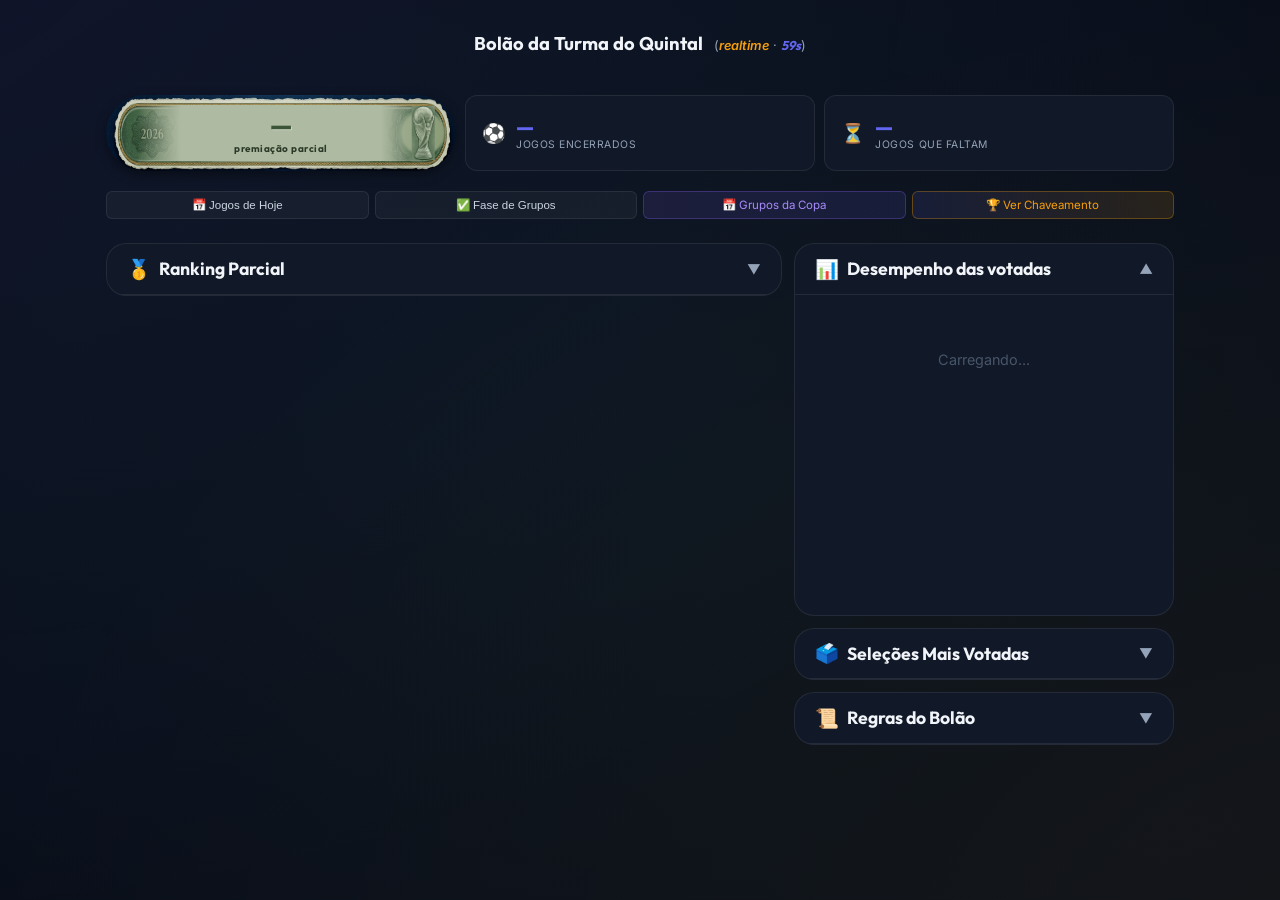
==== commit 5b2e996a: "Add files via upload" ====
--- a/index.html
+++ b/index.html
@@ -1430,6 +1430,13 @@
     "croatia":                  { pt: "Croácia",        code: "hr" },
     "ghana":                    { pt: "Gana",           code: "gh" },
     "panama":                   { pt: "Panamá",         code: "pa" },
+    "czechia":                  { pt: "Tchéquia",       code: "cz" },
+    "cote d'ivoire":            { pt: "Costa do Marfim",code: "ci" },
+    "côte d'ivoire":            { pt: "Costa do Marfim",code: "ci" },
+    "congo dr":                 { pt: "RD Congo",       code: "cd" },
+    "dr congo":                 { pt: "RD Congo",       code: "cd" },
+    "bosnia-herzegovina":       { pt: "Bósnia",         code: "ba" },
+    "korea republic":           { pt: "Coreia do Sul",  code: "kr" }
   };
 
   // Fase da copa → número da fase (0-indexed, máximo 7 fases de eliminação)
@@ -1456,17 +1463,158 @@
   // =========================================================
   // BUSCAR DADOS DA API
   // =========================================================
+  const ESPN_KO_MAP = {
+    "760486": 73, "760489": 74, "760488": 75, "760487": 76,
+    "760492": 77, "760490": 78, "760491": 79, "760495": 80,
+    "760493": 82, "760494": 81, "760497": 84, "760496": 83,
+    "760498": 85, "760499": 88, "760500": 86, "760501": 87,
+    "760502": 89, "760503": 90, "760504": 91, "760505": 92,
+    "760506": 93, "760507": 94, "760509": 95, "760508": 96,
+    "760510": 97, "760511": 98, "760512": 99, "760513": 100,
+    "760514": 101, "760515": 102, "760516": 103, "760517": 104
+  };
+
+  const LABEL_MAP = {
+    "Round of 32 1 Winner": "Vencedor J73",
+    "Round of 32 2 Winner": "Vencedor J76",
+    "Round of 32 3 Winner": "Vencedor J74",
+    "Round of 32 4 Winner": "Vencedor J75",
+    "Round of 32 5 Winner": "Vencedor J78",
+    "Round of 32 6 Winner": "Vencedor J77",
+    "Round of 32 7 Winner": "Vencedor J79",
+    "Round of 32 8 Winner": "Vencedor J80",
+    "Round of 32 9 Winner": "Vencedor J82",
+    "Round of 32 10 Winner": "Vencedor J81",
+    "Round of 32 11 Winner": "Vencedor J84",
+    "Round of 32 12 Winner": "Vencedor J83",
+    "Round of 32 13 Winner": "Vencedor J85",
+    "Round of 32 14 Winner": "Vencedor J88",
+    "Round of 32 15 Winner": "Vencedor J86",
+    "Round of 32 16 Winner": "Vencedor J87",
+    
+    "Round of 16 1 Winner": "Vencedor J89",
+    "Round of 16 2 Winner": "Vencedor J90",
+    "Round of 16 3 Winner": "Vencedor J91",
+    "Round of 16 4 Winner": "Vencedor J92",
+    "Round of 16 5 Winner": "Vencedor J93",
+    "Round of 16 6 Winner": "Vencedor J94",
+    "Round of 16 7 Winner": "Vencedor J95",
+    "Round of 16 8 Winner": "Vencedor J96",
+    
+    "Quarterfinal 1 Winner": "Vencedor J97",
+    "Quarterfinal 2 Winner": "Vencedor J98",
+    "Quarterfinal 3 Winner": "Vencedor J99",
+    "Quarterfinal 4 Winner": "Vencedor J100",
+    
+    "Semifinal 1 Winner": "Vencedor J101",
+    "Semifinal 2 Winner": "Vencedor J102",
+    
+    "Semifinal 1 Loser": "Perdedor J101",
+    "Semifinal 2 Loser": "Perdedor J102",
+    
+    "Group A 1st Place": "1° Grupo A",
+    "Group A 2nd Place": "2° Grupo A",
+    "Group B 1st Place": "1° Grupo B",
+    "Group B 2nd Place": "2° Grupo B",
+    "Group C 1st Place": "1° Grupo C",
+    "Group C 2nd Place": "2° Grupo C",
+    "Group D 1st Place": "1° Grupo D",
+    "Group D 2nd Place": "2° Grupo D",
+    "Group E 1st Place": "1° Grupo E",
+    "Group E 2nd Place": "2° Grupo E",
+    "Group F 1st Place": "1° Grupo F",
+    "Group F 2nd Place": "2° Grupo F",
+    "Group G 1st Place": "1° Grupo G",
+    "Group G 2nd Place": "2° Grupo G",
+    "Group H 1st Place": "1° Grupo H",
+    "Group H 2nd Place": "2° Grupo H",
+    "Group I 1st Place": "1° Grupo I",
+    "Group I 2nd Place": "2° Grupo I",
+    "Group J 1st Place": "1° Grupo J",
+    "Group J 2nd Place": "2° Grupo J",
+    "Group K 1st Place": "1° Grupo K",
+    "Group K 2nd Place": "2° Grupo K",
+    "Group L 1st Place": "1° Grupo L",
+    "Group L 2nd Place": "2° Grupo L"
+  };
+
   async function fetchGames() {
     try {
-      const resp = await fetch('https://worldcup26.ir/get/games', {
-        mode: 'cors',
-        headers: { 'Accept': 'application/json' }
+      const resp = await fetch('https://site.api.espn.com/apis/site/v2/sports/soccer/fifa.world/scoreboard?dates=20260611-20260719&limit=300');
+      if (!resp.ok) throw new Error('API ESPN indisponível');
+      const json = await resp.json();
+      const events = json.events || [];
+      
+      return events.map(event => {
+        const comp = event.competitions[0];
+        const home = comp.competitors.find(c => c.homeAway === 'home');
+        const away = comp.competitors.find(c => c.homeAway === 'away');
+        
+        const homeName = home.team.displayName;
+        const awayName = away.team.displayName;
+        
+        const isHomePlaceholder = /Winner|Loser|Place|Runner|TBD|Determined/i.test(homeName);
+        const isAwayPlaceholder = /Winner|Loser|Place|Runner|TBD|Determined/i.test(awayName);
+        
+        const isFinished = comp.status.type.completed;
+        const isLive = comp.status.type.state === 'in';
+        
+        const espnSlug = event.season.slug;
+        let type = 'group';
+        if (espnSlug === 'round-of-32') type = 'r32';
+        else if (espnSlug === 'round-of-16') type = 'r16';
+        else if (espnSlug === 'quarterfinals') type = 'qf';
+        else if (espnSlug === 'semifinals') type = 'sf';
+        else if (espnSlug === '3rd-place-match') type = 'third';
+        else if (espnSlug === 'final') type = 'final';
+        
+        const matchNum = ESPN_KO_MAP[event.id] || 0;
+        
+        // Mapear data local para o formato esperado pelo app (ex: "seg, 29/06 · 14:00")
+        const d = new Date(event.date);
+        const weekdays = ["dom", "seg", "ter", "qua", "qui", "sex", "sáb"];
+        const weekdayStr = weekdays[d.getDay()];
+        
+        const day = d.getDate();
+        const monthNames = ["jan", "fev", "mar", "abr", "mai", "jun", "jul", "ago", "set", "out", "nov", "dez"];
+        const hours = String(d.getHours()).padStart(2, '0');
+        const minutes = String(d.getMinutes()).padStart(2, '0');
+        
+        const formattedDate = `${weekdayStr}, ${String(day).padStart(2, '0')}/${String(d.getMonth() + 1).padStart(2, '0')} · ${hours}:${minutes}`;
+        const stadiumName = comp.venue ? comp.venue.fullName : '';
+        const city = comp.venue && comp.venue.address ? comp.venue.address.city : '';
+        const localDisplay = stadiumName ? (city ? `${stadiumName} · ${city}` : stadiumName) : '';
+        
+        const cleanLabel = (name) => {
+          if (LABEL_MAP[name]) return LABEL_MAP[name];
+          let res = name;
+          res = res.replace(/Winner Group (\w+)/i, '1° Grupo $1');
+          res = res.replace(/Runner-up Group (\w+)/i, '2° Grupo $1');
+          res = res.replace(/3rd Place Group (\w+)/i, '3° Grupo $1');
+          res = res.replace(/TBD/i, 'A definir');
+          return res;
+        };
+
+        return {
+          id: matchNum || parseInt(event.id),
+          match_number: matchNum,
+          type: type,
+          finished: isFinished ? 'TRUE' : 'FALSE',
+          time_elapsed: isLive ? 'live' : '',
+          home_team_name_en: isHomePlaceholder ? "" : homeName,
+          away_team_name_en: isAwayPlaceholder ? "" : awayName,
+          home_team_label: isHomePlaceholder ? cleanLabel(homeName) : homeName,
+          away_team_label: isAwayPlaceholder ? cleanLabel(awayName) : awayName,
+          home_score: isFinished || isLive ? home.score : null,
+          away_score: isFinished || isLive ? away.score : null,
+          home_team_id: isHomePlaceholder ? "0" : (home.team.id || "1"),
+          away_team_id: isAwayPlaceholder ? "0" : (away.team.id || "1"),
+          local_date: formattedDate,
+          stadium: localDisplay
+        };
       });
-      if (!resp.ok) throw new Error('API indisponível');
-      const json = await resp.json();
-      return json.games || [];
     } catch (e) {
-      console.error('Erro na API da Copa:', e);
+      console.error('Erro na API da ESPN:', e);
       return null;
     }
   }
@@ -1766,13 +1914,6 @@
       const awayName = g.away_team_name_en ? awayPt : translateLabel(g.away_team_label);
 
       let dateDisplay = g.local_date || '';
-      if (dateDisplay.includes(' ')) {
-        const parts = dateDisplay.split(' ');
-        const dateParts = parts[0].split('/');
-        if (dateParts.length === 3) {
-          dateDisplay = `${dateParts[1]}/${dateParts[0]} · ${parts[1]}`;
-        }
-      }
 
       // Se o jogo terminou, mostramos o placar
       const isFinished = g.finished === 'TRUE';
@@ -1781,18 +1922,22 @@
         : `<div class="score-badge" style="font-size: 0.72rem; letter-spacing: 0; padding: 4px 8px; font-weight: 600; background: rgba(99, 102, 241, 0.12); border-color: rgba(99, 102, 241, 0.2); color: var(--primary);">${dateDisplay}</div>`;
 
       return `
-        <div class="result-item" style="padding: 12px; background: rgba(255,255,255,0.03); display: flex; align-items: center; justify-content: space-between; gap: 8px;">
-          <div class="result-teams" style="display: flex; align-items: center; gap: 8px; font-size: 0.85rem; flex: 1; min-width: 0; justify-content: flex-start;">
-            ${g.home_team_name_en ? `<img src="https://flagcdn.com/w80/${homeCode}.png" onerror="this.src='https://flagcdn.com/w80/un.png'" style="width: 20px; height: 14px; object-fit: cover; flex-shrink: 0;">` : '<span style="flex-shrink: 0; font-size: 0.72rem;">❓</span>'}
-            <span title="${homeName}" style="overflow: hidden; text-overflow: ellipsis; white-space: nowrap; font-weight: 600;">${escapeHTML(homeName)}</span>
+        <div class="result-item" style="padding: 12px; background: rgba(255,255,255,0.03); display: flex; flex-direction: column; gap: 6px;">
+          <div style="display: flex; align-items: center; justify-content: space-between; gap: 8px; width: 100%;">
+            <div class="result-teams" style="display: flex; align-items: center; gap: 8px; font-size: 0.85rem; flex: 1; min-width: 0; justify-content: flex-start;">
+              ${g.home_team_name_en ? `<img src="https://flagcdn.com/w80/${homeCode}.png" onerror="this.src='https://flagcdn.com/w80/un.png'" style="width: 20px; height: 14px; object-fit: cover; flex-shrink: 0;">` : '<span style="flex-shrink: 0; font-size: 0.72rem;">❓</span>'}
+              <span title="${homeName}" style="overflow: hidden; text-overflow: ellipsis; white-space: nowrap; font-weight: 600;">${escapeHTML(homeName)}</span>
+            </div>
+            <div style="flex-shrink: 0; min-width: 80px; display: flex; flex-direction: column; justify-content: center; align-items: center; text-align: center; gap: 4px;">
+              ${scoreHtml}
+              ${isFinished ? `<div style="font-size: 0.62rem; color: var(--text-muted);">${dateDisplay}</div>` : ''}
+            </div>
+            <div class="result-teams" style="display: flex; align-items: center; gap: 8px; font-size: 0.85rem; flex: 1; min-width: 0; justify-content: flex-end; text-align: right;">
+              <span title="${awayName}" style="overflow: hidden; text-overflow: ellipsis; white-space: nowrap; font-weight: 600; text-align: right;">${escapeHTML(awayName)}</span>
+              ${g.away_team_name_en ? `<img src="https://flagcdn.com/w80/${awayCode}.png" onerror="this.src='https://flagcdn.com/w80/un.png'" style="width: 20px; height: 14px; object-fit: cover; flex-shrink: 0;">` : '<span style="flex-shrink: 0; font-size: 0.72rem;">❓</span>'}
+            </div>
           </div>
-          <div style="flex-shrink: 0; min-width: 80px; display: flex; justify-content: center; align-items: center; text-align: center;">
-            ${scoreHtml}
-          </div>
-          <div class="result-teams" style="display: flex; align-items: center; gap: 8px; font-size: 0.85rem; flex: 1; min-width: 0; justify-content: flex-end; text-align: right;">
-            <span title="${awayName}" style="overflow: hidden; text-overflow: ellipsis; white-space: nowrap; font-weight: 600; text-align: right;">${escapeHTML(awayName)}</span>
-            ${g.away_team_name_en ? `<img src="https://flagcdn.com/w80/${awayCode}.png" onerror="this.src='https://flagcdn.com/w80/un.png'" style="width: 20px; height: 14px; object-fit: cover; flex-shrink: 0;">` : '<span style="flex-shrink: 0; font-size: 0.72rem;">❓</span>'}
-          </div>
+          ${g.stadium ? `<div onclick="openStadiumModal(event, '${escapeHTML(g.stadium)}')" style="font-size: 0.62rem; color: var(--primary); text-align: center; margin-top: 2px; width: 100%; overflow: hidden; text-overflow: ellipsis; white-space: nowrap; cursor: pointer; text-decoration: underline dashed rgba(251, 191, 36, 0.4);" title="Clique para ver a foto do estádio">🏟️ ${escapeHTML(g.stadium)}</div>` : ''}
         </div>
       `;
     }).join('');
@@ -1996,6 +2141,137 @@
     const card = document.getElementById(cardId);
     if (card) card.classList.toggle('collapsed');
   };
+
+  // =========================================================
+  // MODAL DE FOTO DO ESTÁDIO
+  // =========================================================
+  window.openStadiumModal = function(e, stadiumFullName) {
+    if (e) e.stopPropagation();
+    if (!stadiumFullName) return;
+    
+    const stadiumName = stadiumFullName.split(' · ')[0].trim();
+    
+    const photos = {
+      'metlife': 'https://upload.wikimedia.org/wikipedia/commons/thumb/6/6f/MetLife_Stadium_interior.jpg/640px-MetLife_Stadium_interior.jpg',
+      'azteca': 'https://upload.wikimedia.org/wikipedia/commons/thumb/6/69/Estadio_Azteca_Panoramica_2017.jpg/640px-Estadio_Azteca_Panoramica_2017.jpg',
+      'mercedes': 'https://upload.wikimedia.org/wikipedia/commons/thumb/b/b3/Inside_Mercedes-Benz_Stadium.jpg/640px-Inside_Mercedes-Benz_Stadium.jpg',
+      'sofi': 'https://upload.wikimedia.org/wikipedia/commons/thumb/d/db/SoFi_Stadium_Interior_Championship.jpg/640px-SoFi_Stadium_Interior_Championship.jpg',
+      'lincoln': 'https://upload.wikimedia.org/wikipedia/commons/thumb/f/f6/LFF_inside.jpg/640px-LFF_inside.jpg',
+      'lumen': 'https://upload.wikimedia.org/wikipedia/commons/thumb/c/cf/Lumen_Field_MLS_Cup_2019.jpg/640px-Lumen_Field_MLS_Cup_2019.jpg',
+      'levi': 'https://upload.wikimedia.org/wikipedia/commons/thumb/0/09/Levi%27s_Stadium_-_interior.jpg/640px-Levi%27s_Stadium_-_interior.jpg',
+      'gillette': 'https://upload.wikimedia.org/wikipedia/commons/thumb/4/4e/Gillette_Stadium_interior.jpg/640px-Gillette_Stadium_interior.jpg',
+      'hard rock': 'https://upload.wikimedia.org/wikipedia/commons/thumb/a/a2/Hard_Rock_Stadium_2016.jpg/640px-Hard_Rock_Stadium_2016.jpg',
+      'at&t': 'https://upload.wikimedia.org/wikipedia/commons/thumb/7/7b/AT%26T_Stadium_interior.jpg/640px-AT%26T_Stadium_interior.jpg',
+      'nrg': 'https://upload.wikimedia.org/wikipedia/commons/thumb/2/25/NRG_Stadium_interior.jpg/640px-NRG_Stadium_interior.jpg',
+      'arrowhead': 'https://upload.wikimedia.org/wikipedia/commons/thumb/0/0a/Arrowhead_Stadium_2008.jpg/640px-Arrowhead_Stadium_2008.jpg',
+      'bc place': 'https://upload.wikimedia.org/wikipedia/commons/thumb/1/1a/BC_Place_Interior_2.jpg/640px-BC_Place_Interior_2.jpg',
+      'bmo': 'https://upload.wikimedia.org/wikipedia/commons/thumb/2/2d/BMO_Field_after_expansion.jpg/640px-BMO_Field_after_expansion.jpg',
+      'bbva': 'https://upload.wikimedia.org/wikipedia/commons/thumb/b/b3/Estadio_BBVA_Bancomer_-_Monterrey_N.L..jpg/640px-Estadio_BBVA_Bancomer_-_Monterrey_N.L..jpg',
+      'akron': 'https://upload.wikimedia.org/wikipedia/commons/thumb/5/52/Estadio_Omnilife_Interior.jpg/640px-Estadio_Omnilife_Interior.jpg'
+    };
+
+    const key = Object.keys(photos).find(k => stadiumName.toLowerCase().includes(k));
+    const photoUrl = key ? photos[key] : null;
+
+    if (!photoUrl) {
+      alert('Foto do estádio "' + stadiumName + '" não disponível.');
+      return;
+    }
+
+    let modal = document.getElementById('stadium-photo-modal');
+    if (!modal) {
+      modal = document.createElement('div');
+      modal.id = 'stadium-photo-modal';
+      modal.style.position = 'fixed';
+      modal.style.inset = '0';
+      modal.style.backgroundColor = 'rgba(0, 0, 0, 0.85)';
+      modal.style.backdropFilter = 'blur(10px)';
+      modal.style.webkitBackdropFilter = 'blur(10px)';
+      modal.style.zIndex = '3000';
+      modal.style.display = 'grid';
+      modal.style.placeItems = 'center';
+      modal.style.opacity = '0';
+      modal.style.transition = 'opacity 0.25s ease';
+      modal.onclick = function(evt) {
+        if (evt.target === modal) window.closeStadiumModal();
+      };
+
+      const box = document.createElement('div');
+      box.style.width = '90%';
+      box.style.maxWidth = '550px';
+      box.style.backgroundColor = '#1f2937';
+      box.style.border = '1px solid rgba(255, 255, 255, 0.1)';
+      box.style.borderRadius = '16px';
+      box.style.overflow = 'hidden';
+      box.style.boxShadow = '0 25px 50px -12px rgba(0, 0, 0, 0.5)';
+      box.style.display = 'flex';
+      box.style.flexDirection = 'column';
+      box.style.transform = 'scale(0.95)';
+      box.style.transition = 'transform 0.25s ease';
+      box.id = 'stadium-photo-box';
+
+      const img = document.createElement('img');
+      img.id = 'stadium-photo-img';
+      img.style.width = '100%';
+      img.style.height = '300px';
+      img.style.objectFit = 'cover';
+      img.style.borderBottom = '1px solid rgba(255, 255, 255, 0.08)';
+
+      const footer = document.createElement('div');
+      footer.style.padding = '14px 18px';
+      footer.style.display = 'flex';
+      footer.style.justifyContent = 'space-between';
+      footer.style.alignItems = 'center';
+      footer.style.backgroundColor = '#111827';
+
+      const title = document.createElement('span');
+      title.id = 'stadium-photo-title';
+      title.style.fontFamily = "'Outfit', sans-serif";
+      title.style.fontSize = '0.92rem';
+      title.style.fontWeight = '700';
+      title.style.color = '#f9fafb';
+
+      const closeBtn = document.createElement('button');
+      closeBtn.textContent = 'Fechar';
+      closeBtn.style.padding = '6px 12px';
+      closeBtn.style.backgroundColor = 'rgba(255, 255, 255, 0.08)';
+      closeBtn.style.border = '1px solid rgba(255, 255, 255, 0.15)';
+      closeBtn.style.color = '#f3f4f6';
+      closeBtn.style.borderRadius = '8px';
+      closeBtn.style.cursor = 'pointer';
+      closeBtn.style.fontSize = '0.78rem';
+      closeBtn.style.fontWeight = '600';
+      closeBtn.style.transition = 'all 0.2s';
+      closeBtn.onclick = window.closeStadiumModal;
+
+      footer.appendChild(title);
+      footer.appendChild(closeBtn);
+      box.appendChild(img);
+      box.appendChild(footer);
+      modal.appendChild(box);
+      document.body.appendChild(modal);
+    }
+
+    document.getElementById('stadium-photo-img').src = photoUrl;
+    document.getElementById('stadium-photo-title').textContent = stadiumFullName;
+
+    modal.style.display = 'grid';
+    setTimeout(() => {
+      modal.style.opacity = '1';
+      document.getElementById('stadium-photo-box').style.transform = 'scale(1)';
+    }, 10);
+  };
+
+  window.closeStadiumModal = function() {
+    const modal = document.getElementById('stadium-photo-modal');
+    if (modal) {
+      modal.style.opacity = '0';
+      document.getElementById('stadium-photo-box').style.transform = 'scale(0.95)';
+      setTimeout(() => {
+        modal.style.display = 'none';
+      }, 250);
+    }
+  };
 </script>
 
 </body>
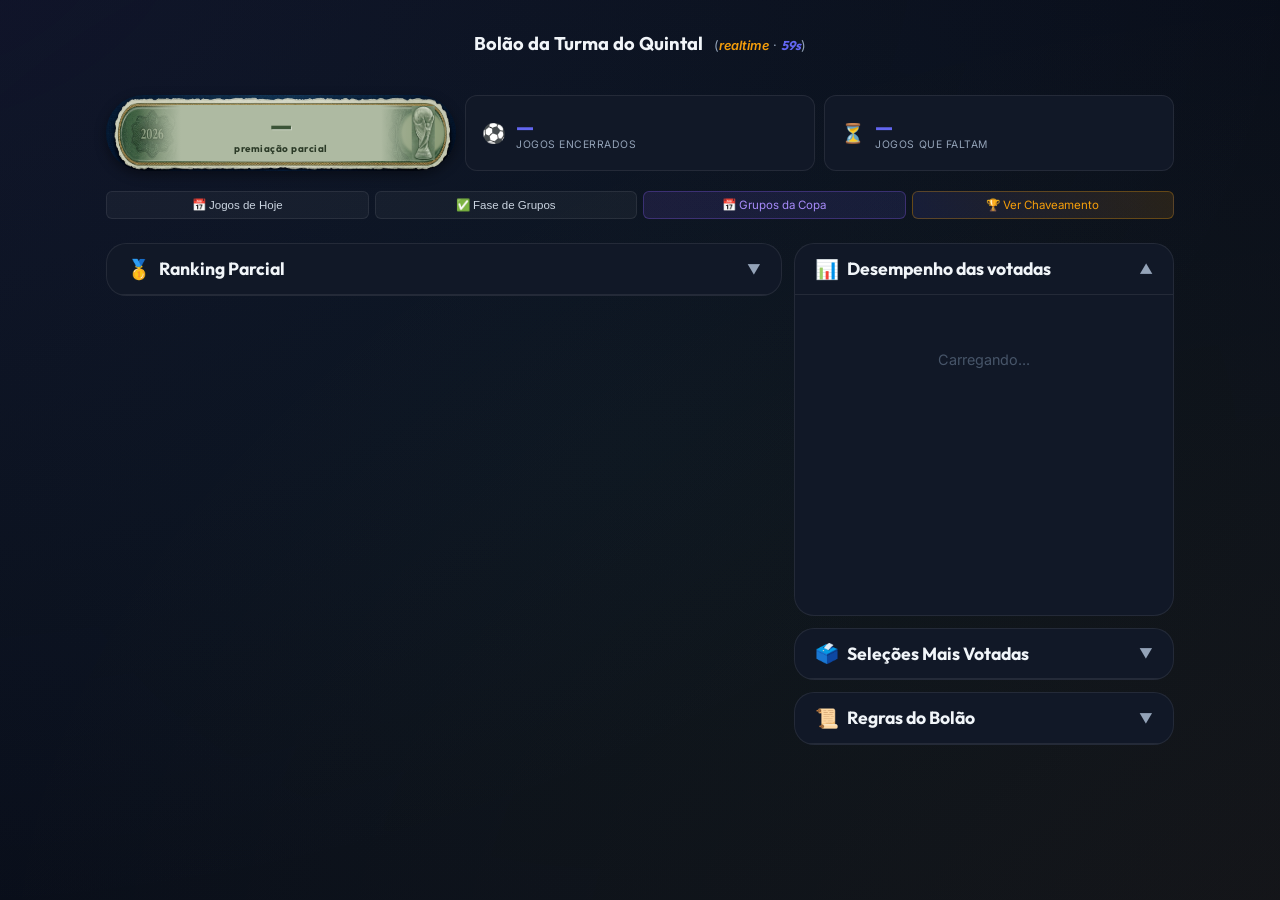
==== commit 0afeedc9: "Add files via upload" ====
--- a/index.html
+++ b/index.html
@@ -1937,7 +1937,7 @@
               ${g.away_team_name_en ? `<img src="https://flagcdn.com/w80/${awayCode}.png" onerror="this.src='https://flagcdn.com/w80/un.png'" style="width: 20px; height: 14px; object-fit: cover; flex-shrink: 0;">` : '<span style="flex-shrink: 0; font-size: 0.72rem;">❓</span>'}
             </div>
           </div>
-          ${g.stadium ? `<div onclick="openStadiumModal(event, '${escapeHTML(g.stadium)}')" style="font-size: 0.62rem; color: var(--primary); text-align: center; margin-top: 2px; width: 100%; overflow: hidden; text-overflow: ellipsis; white-space: nowrap; cursor: pointer; text-decoration: underline dashed rgba(251, 191, 36, 0.4);" title="Clique para ver a foto do estádio">🏟️ ${escapeHTML(g.stadium)}</div>` : ''}
+          ${g.stadium ? `<div style="font-size: 0.62rem; color: var(--text-muted); text-align: center; margin-top: 2px; width: 100%; overflow: hidden; text-overflow: ellipsis; white-space: nowrap;">🏟️ ${escapeHTML(g.stadium)}</div>` : ''}
         </div>
       `;
     }).join('');
@@ -2141,137 +2141,6 @@
     const card = document.getElementById(cardId);
     if (card) card.classList.toggle('collapsed');
   };
-
-  // =========================================================
-  // MODAL DE FOTO DO ESTÁDIO
-  // =========================================================
-  window.openStadiumModal = function(e, stadiumFullName) {
-    if (e) e.stopPropagation();
-    if (!stadiumFullName) return;
-    
-    const stadiumName = stadiumFullName.split(' · ')[0].trim();
-    
-    const photos = {
-      'metlife': 'https://upload.wikimedia.org/wikipedia/commons/thumb/6/6f/MetLife_Stadium_interior.jpg/640px-MetLife_Stadium_interior.jpg',
-      'azteca': 'https://upload.wikimedia.org/wikipedia/commons/thumb/6/69/Estadio_Azteca_Panoramica_2017.jpg/640px-Estadio_Azteca_Panoramica_2017.jpg',
-      'mercedes': 'https://upload.wikimedia.org/wikipedia/commons/thumb/b/b3/Inside_Mercedes-Benz_Stadium.jpg/640px-Inside_Mercedes-Benz_Stadium.jpg',
-      'sofi': 'https://upload.wikimedia.org/wikipedia/commons/thumb/d/db/SoFi_Stadium_Interior_Championship.jpg/640px-SoFi_Stadium_Interior_Championship.jpg',
-      'lincoln': 'https://upload.wikimedia.org/wikipedia/commons/thumb/f/f6/LFF_inside.jpg/640px-LFF_inside.jpg',
-      'lumen': 'https://upload.wikimedia.org/wikipedia/commons/thumb/c/cf/Lumen_Field_MLS_Cup_2019.jpg/640px-Lumen_Field_MLS_Cup_2019.jpg',
-      'levi': 'https://upload.wikimedia.org/wikipedia/commons/thumb/0/09/Levi%27s_Stadium_-_interior.jpg/640px-Levi%27s_Stadium_-_interior.jpg',
-      'gillette': 'https://upload.wikimedia.org/wikipedia/commons/thumb/4/4e/Gillette_Stadium_interior.jpg/640px-Gillette_Stadium_interior.jpg',
-      'hard rock': 'https://upload.wikimedia.org/wikipedia/commons/thumb/a/a2/Hard_Rock_Stadium_2016.jpg/640px-Hard_Rock_Stadium_2016.jpg',
-      'at&t': 'https://upload.wikimedia.org/wikipedia/commons/thumb/7/7b/AT%26T_Stadium_interior.jpg/640px-AT%26T_Stadium_interior.jpg',
-      'nrg': 'https://upload.wikimedia.org/wikipedia/commons/thumb/2/25/NRG_Stadium_interior.jpg/640px-NRG_Stadium_interior.jpg',
-      'arrowhead': 'https://upload.wikimedia.org/wikipedia/commons/thumb/0/0a/Arrowhead_Stadium_2008.jpg/640px-Arrowhead_Stadium_2008.jpg',
-      'bc place': 'https://upload.wikimedia.org/wikipedia/commons/thumb/1/1a/BC_Place_Interior_2.jpg/640px-BC_Place_Interior_2.jpg',
-      'bmo': 'https://upload.wikimedia.org/wikipedia/commons/thumb/2/2d/BMO_Field_after_expansion.jpg/640px-BMO_Field_after_expansion.jpg',
-      'bbva': 'https://upload.wikimedia.org/wikipedia/commons/thumb/b/b3/Estadio_BBVA_Bancomer_-_Monterrey_N.L..jpg/640px-Estadio_BBVA_Bancomer_-_Monterrey_N.L..jpg',
-      'akron': 'https://upload.wikimedia.org/wikipedia/commons/thumb/5/52/Estadio_Omnilife_Interior.jpg/640px-Estadio_Omnilife_Interior.jpg'
-    };
-
-    const key = Object.keys(photos).find(k => stadiumName.toLowerCase().includes(k));
-    const photoUrl = key ? photos[key] : null;
-
-    if (!photoUrl) {
-      alert('Foto do estádio "' + stadiumName + '" não disponível.');
-      return;
-    }
-
-    let modal = document.getElementById('stadium-photo-modal');
-    if (!modal) {
-      modal = document.createElement('div');
-      modal.id = 'stadium-photo-modal';
-      modal.style.position = 'fixed';
-      modal.style.inset = '0';
-      modal.style.backgroundColor = 'rgba(0, 0, 0, 0.85)';
-      modal.style.backdropFilter = 'blur(10px)';
-      modal.style.webkitBackdropFilter = 'blur(10px)';
-      modal.style.zIndex = '3000';
-      modal.style.display = 'grid';
-      modal.style.placeItems = 'center';
-      modal.style.opacity = '0';
-      modal.style.transition = 'opacity 0.25s ease';
-      modal.onclick = function(evt) {
-        if (evt.target === modal) window.closeStadiumModal();
-      };
-
-      const box = document.createElement('div');
-      box.style.width = '90%';
-      box.style.maxWidth = '550px';
-      box.style.backgroundColor = '#1f2937';
-      box.style.border = '1px solid rgba(255, 255, 255, 0.1)';
-      box.style.borderRadius = '16px';
-      box.style.overflow = 'hidden';
-      box.style.boxShadow = '0 25px 50px -12px rgba(0, 0, 0, 0.5)';
-      box.style.display = 'flex';
-      box.style.flexDirection = 'column';
-      box.style.transform = 'scale(0.95)';
-      box.style.transition = 'transform 0.25s ease';
-      box.id = 'stadium-photo-box';
-
-      const img = document.createElement('img');
-      img.id = 'stadium-photo-img';
-      img.style.width = '100%';
-      img.style.height = '300px';
-      img.style.objectFit = 'cover';
-      img.style.borderBottom = '1px solid rgba(255, 255, 255, 0.08)';
-
-      const footer = document.createElement('div');
-      footer.style.padding = '14px 18px';
-      footer.style.display = 'flex';
-      footer.style.justifyContent = 'space-between';
-      footer.style.alignItems = 'center';
-      footer.style.backgroundColor = '#111827';
-
-      const title = document.createElement('span');
-      title.id = 'stadium-photo-title';
-      title.style.fontFamily = "'Outfit', sans-serif";
-      title.style.fontSize = '0.92rem';
-      title.style.fontWeight = '700';
-      title.style.color = '#f9fafb';
-
-      const closeBtn = document.createElement('button');
-      closeBtn.textContent = 'Fechar';
-      closeBtn.style.padding = '6px 12px';
-      closeBtn.style.backgroundColor = 'rgba(255, 255, 255, 0.08)';
-      closeBtn.style.border = '1px solid rgba(255, 255, 255, 0.15)';
-      closeBtn.style.color = '#f3f4f6';
-      closeBtn.style.borderRadius = '8px';
-      closeBtn.style.cursor = 'pointer';
-      closeBtn.style.fontSize = '0.78rem';
-      closeBtn.style.fontWeight = '600';
-      closeBtn.style.transition = 'all 0.2s';
-      closeBtn.onclick = window.closeStadiumModal;
-
-      footer.appendChild(title);
-      footer.appendChild(closeBtn);
-      box.appendChild(img);
-      box.appendChild(footer);
-      modal.appendChild(box);
-      document.body.appendChild(modal);
-    }
-
-    document.getElementById('stadium-photo-img').src = photoUrl;
-    document.getElementById('stadium-photo-title').textContent = stadiumFullName;
-
-    modal.style.display = 'grid';
-    setTimeout(() => {
-      modal.style.opacity = '1';
-      document.getElementById('stadium-photo-box').style.transform = 'scale(1)';
-    }, 10);
-  };
-
-  window.closeStadiumModal = function() {
-    const modal = document.getElementById('stadium-photo-modal');
-    if (modal) {
-      modal.style.opacity = '0';
-      document.getElementById('stadium-photo-box').style.transform = 'scale(0.95)';
-      setTimeout(() => {
-        modal.style.display = 'none';
-      }, 250);
-    }
-  };
 </script>
 
 </body>
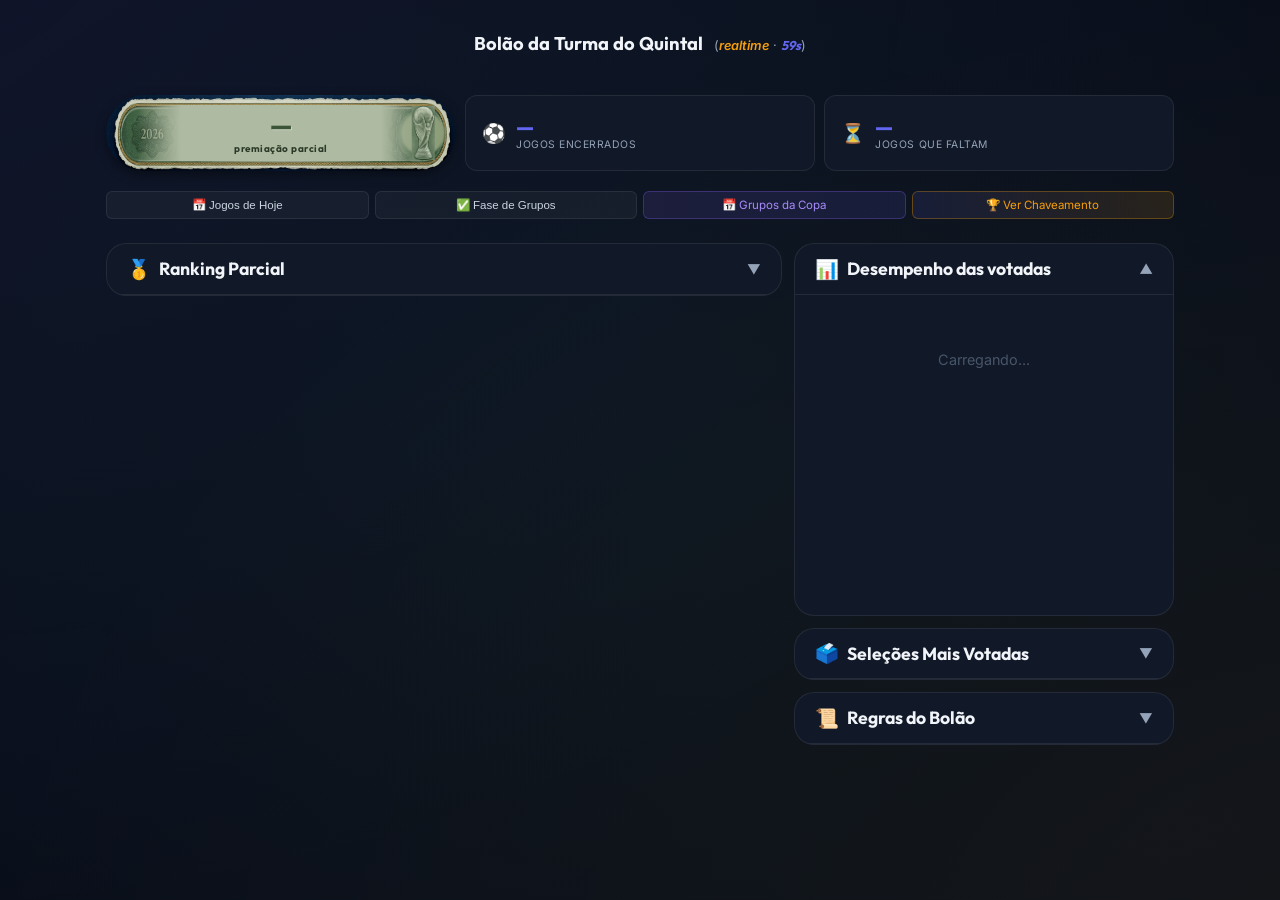
==== commit 62b47e88: "Add files via upload" ====
--- a/index.html
+++ b/index.html
@@ -1570,17 +1570,18 @@
         
         const matchNum = ESPN_KO_MAP[event.id] || 0;
         
-        // Mapear data local para o formato esperado pelo app (ex: "seg, 29/06 · 14:00")
+        // Mapear data local para o formato esperado pelo app (ex: "seg, 29 jun - 14:00")
         const d = new Date(event.date);
         const weekdays = ["dom", "seg", "ter", "qua", "qui", "sex", "sáb"];
         const weekdayStr = weekdays[d.getDay()];
         
         const day = d.getDate();
         const monthNames = ["jan", "fev", "mar", "abr", "mai", "jun", "jul", "ago", "set", "out", "nov", "dez"];
+        const monthStr = monthNames[d.getMonth()];
         const hours = String(d.getHours()).padStart(2, '0');
         const minutes = String(d.getMinutes()).padStart(2, '0');
         
-        const formattedDate = `${weekdayStr}, ${String(day).padStart(2, '0')}/${String(d.getMonth() + 1).padStart(2, '0')} · ${hours}:${minutes}`;
+        const formattedDate = `${weekdayStr}, ${day} ${monthStr} - ${hours}:${minutes}`;
         const stadiumName = comp.venue ? comp.venue.fullName : '';
         const city = comp.venue && comp.venue.address ? comp.venue.address.city : '';
         const localDisplay = stadiumName ? (city ? `${stadiumName} · ${city}` : stadiumName) : '';
@@ -1781,6 +1782,7 @@
     });
 
     const teams = Object.entries(byTeam)
+      .filter(([teamName]) => teamName !== 'Alemanha' && teamName !== 'Holanda' && teamName !== 'Uruguai')
       .sort((a, b) => b[1].chance - a[1].chance);
 
     const maxChance = teams[0]?.[1].chance || 100;
@@ -1860,11 +1862,11 @@
     let filtered = [];
     if (stage === 'today') {
       const today = new Date();
-      const mm = String(today.getMonth() + 1).padStart(2, '0');
-      const dd = String(today.getDate()).padStart(2, '0');
-      const yyyy = today.getFullYear();
-      const todayStr = `${mm}/${dd}/${yyyy}`;
-      filtered = gamesData.filter(g => g.local_date && g.local_date.startsWith(todayStr));
+      const day = today.getDate();
+      const monthNames = ["jan", "fev", "mar", "abr", "mai", "jun", "jul", "ago", "set", "out", "nov", "dez"];
+      const monthStr = monthNames[today.getMonth()];
+      const todayStr = `${day} ${monthStr}`;
+      filtered = gamesData.filter(g => g.local_date && g.local_date.includes(todayStr));
     } else if (stage === 'groups') {
       filtered = gamesData.filter(g => g.type === 'group');
     } else if (stage === 'r32') {
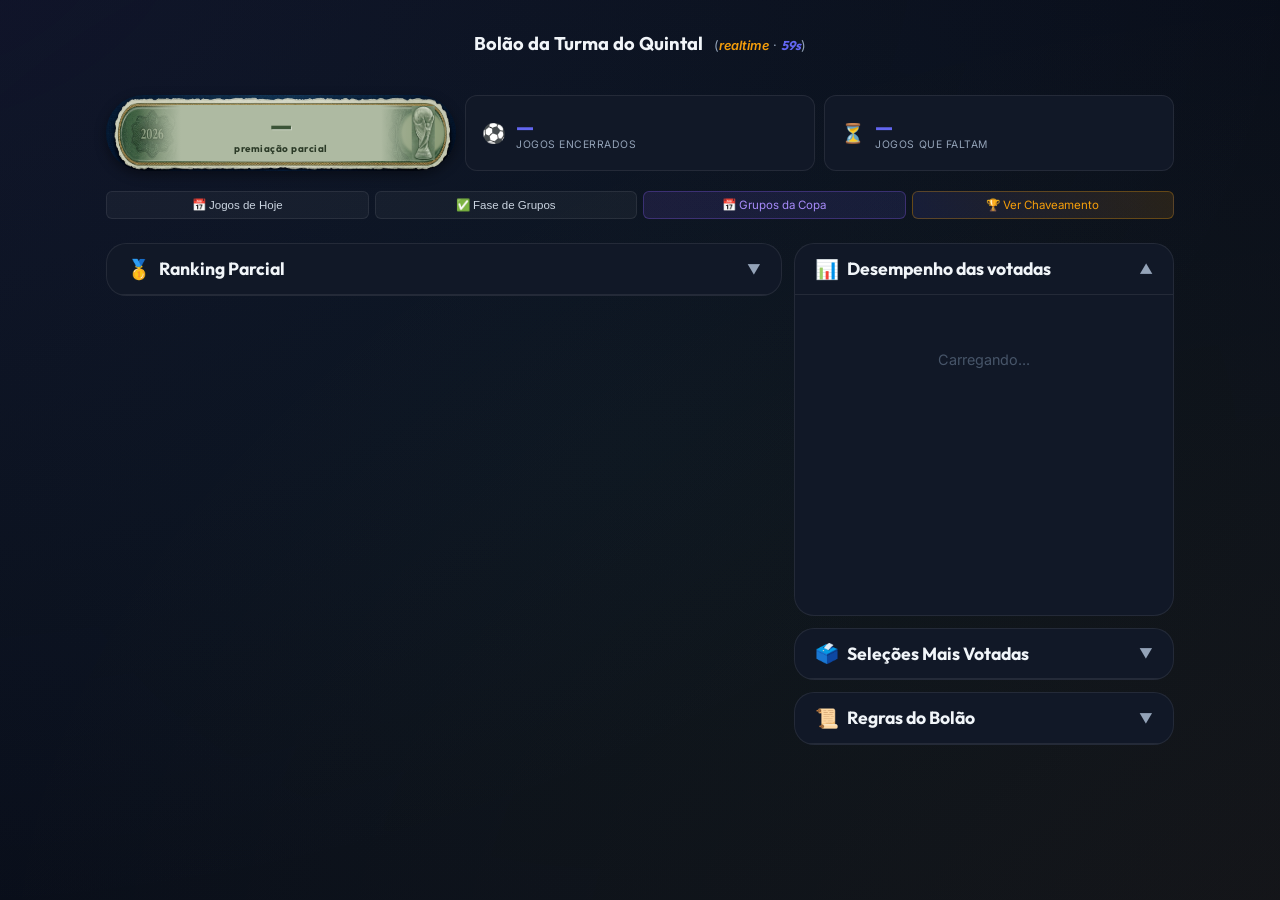
==== commit 0879537a: "Add files via upload" ====
--- a/index.html
+++ b/index.html
@@ -1782,7 +1782,15 @@
     });
 
     const teams = Object.entries(byTeam)
-      .filter(([teamName]) => teamName !== 'Alemanha' && teamName !== 'Holanda' && teamName !== 'Uruguai')
+      .filter(([teamName]) => 
+        teamName !== 'Alemanha' && 
+        teamName !== 'Holanda' && 
+        teamName !== 'Uruguai' && 
+        teamName !== 'Senegal' && 
+        teamName !== 'Estados Unidos' && 
+        teamName !== 'Brasil' && 
+        teamName !== 'Portugal'
+      )
       .sort((a, b) => b[1].chance - a[1].chance);
 
     const maxChance = teams[0]?.[1].chance || 100;
